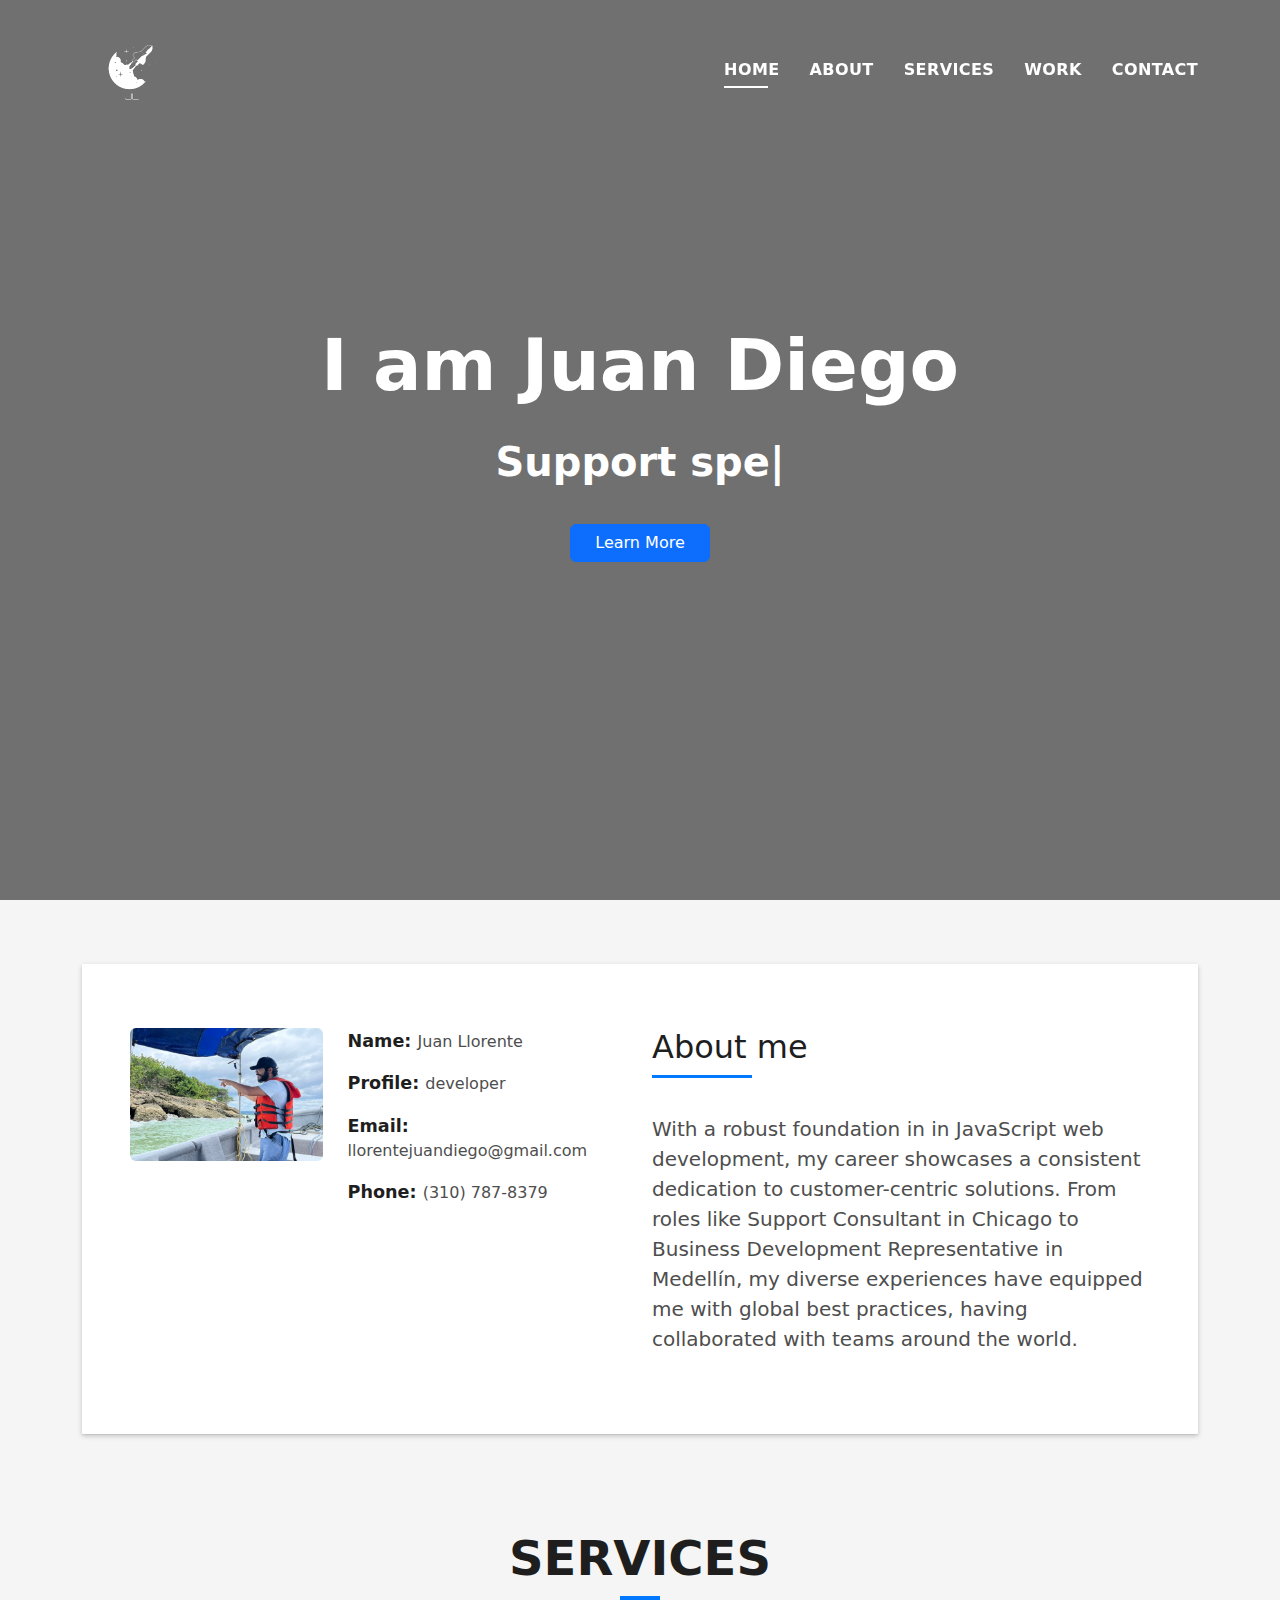
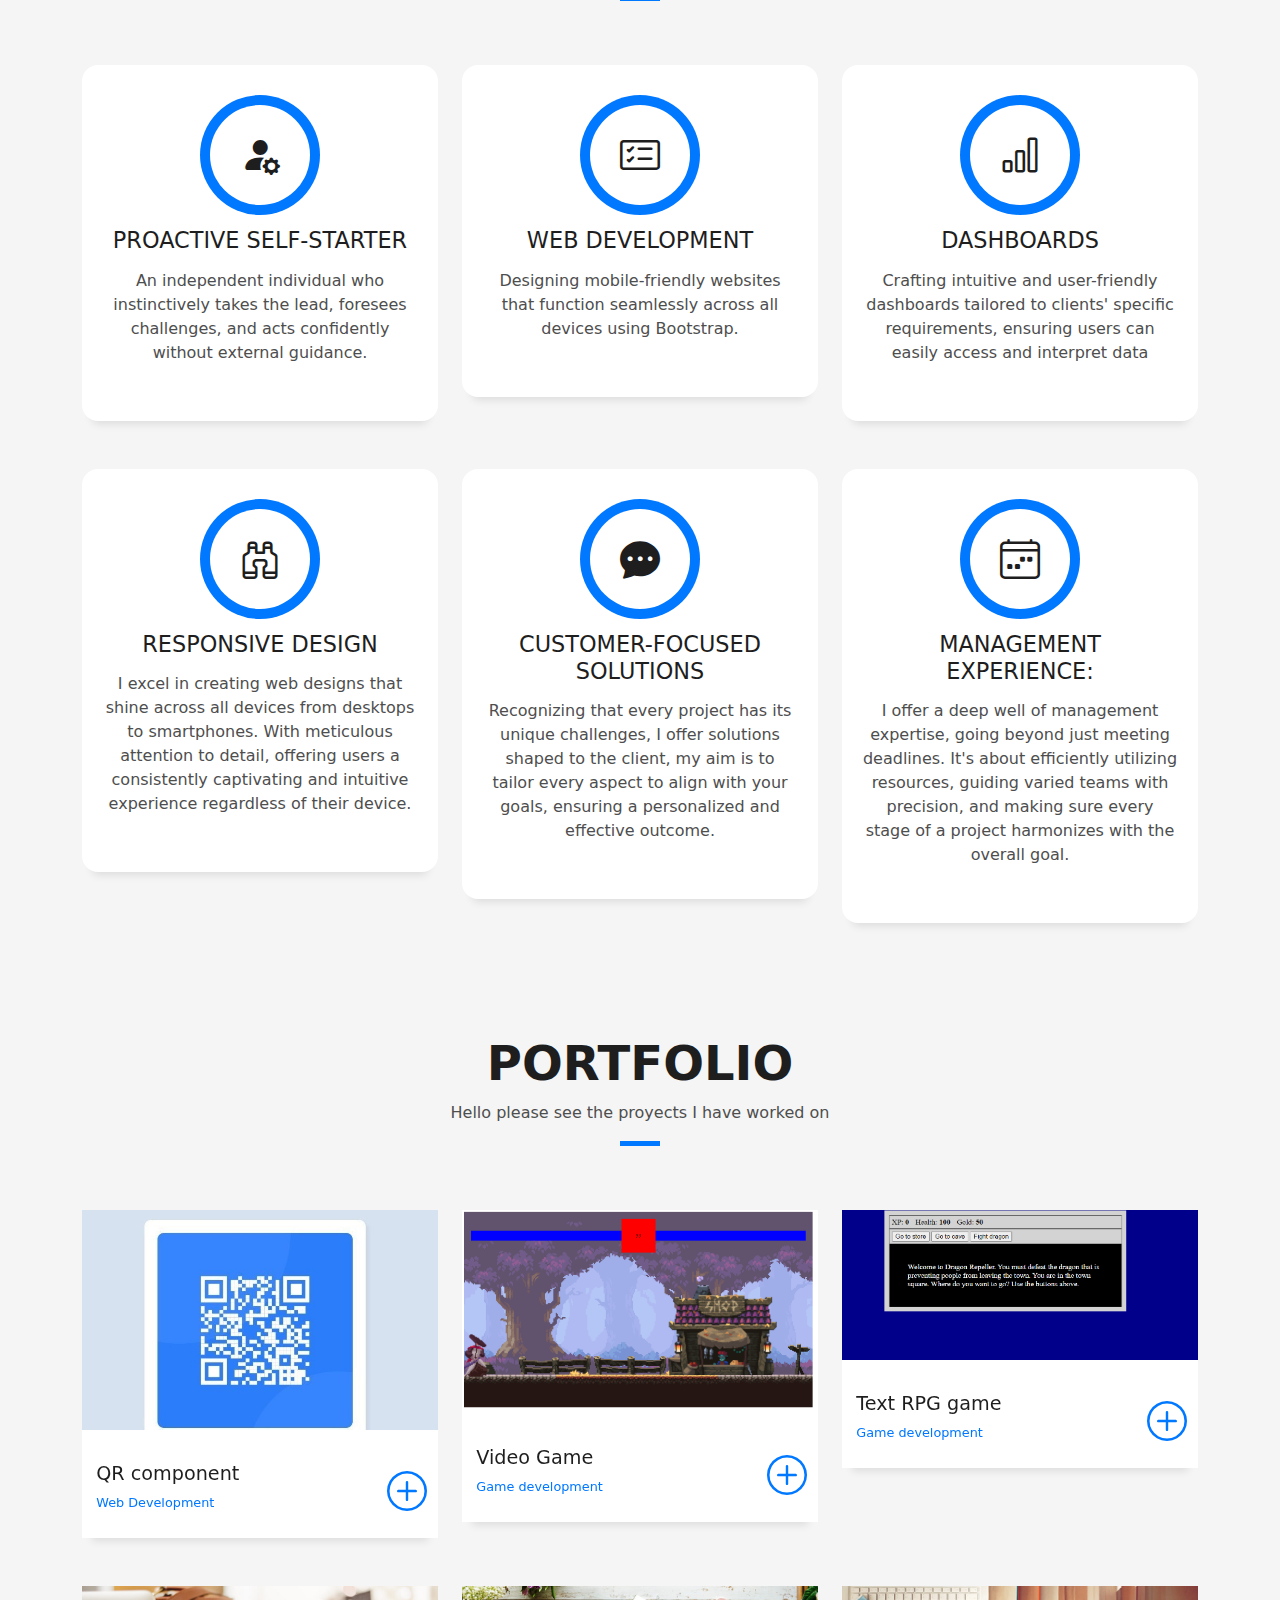
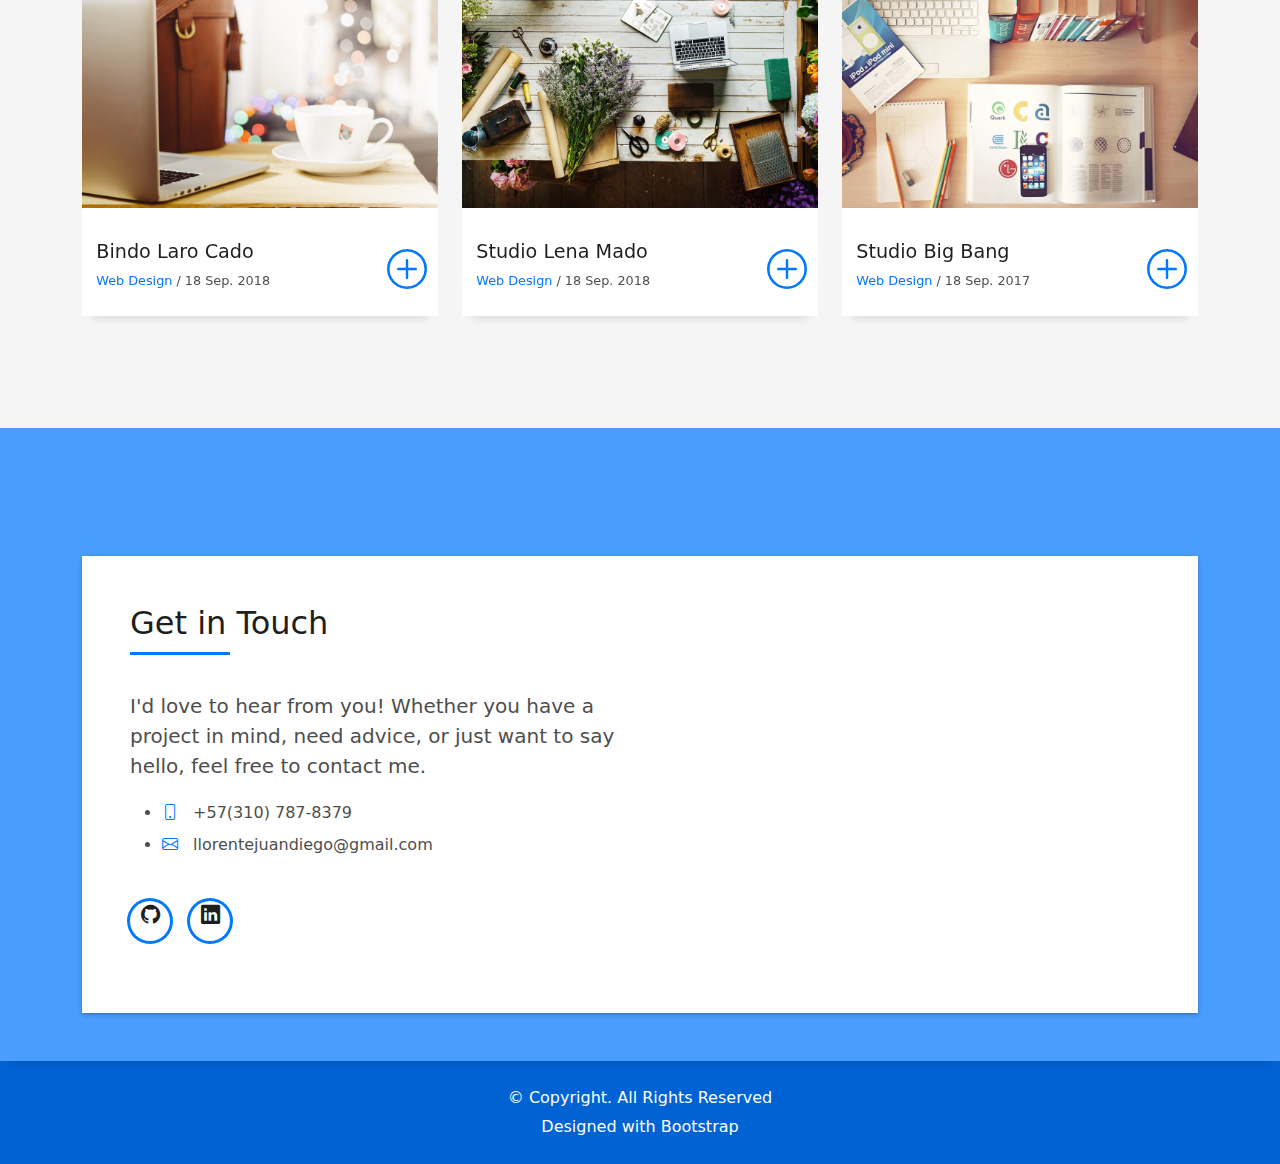
==== index.html @ 0f66ee6f "Initial commit with corrected issues" ====
<!DOCTYPE html>
<html lang="en">

<head>
  <meta charset="utf-8">
  <meta content="width=device-width, initial-scale=1.0" name="viewport">

  <title>Juan Develops</title>
  <meta content="" name="description">
  <meta content="" name="keywords">

  <!-- Favicons -->
  <link href="assets/img/LOGO2.1.png" rel="icon">
  <link href="assets/img/apple-touch-icon.png" rel="apple-touch-icon">

  <!-- Vendor CSS Files -->
  <link href="assets/vendor/bootstrap/css/bootstrap.min.css" rel="stylesheet">
  <link href="assets/vendor/bootstrap-icons/bootstrap-icons.css" rel="stylesheet">
  <link href="assets/vendor/glightbox/css/glightbox.min.css" rel="stylesheet">
  <link href="assets/vendor/swiper/swiper-bundle.min.css" rel="stylesheet">

  <!-- Template Main CSS File -->
  <link href="assets/css/style.css" rel="stylesheet">
</head>

<body>

  <!-- ======= Header ======= -->
  <header id="header" class="fixed-top">
    <div class="container d-flex align-items-center justify-content-between">

      <!-- <h1 class="logo"><a href="index.html">DevFolio</a></h1> -->
      <!-- Uncomment below if you prefer to use an image logo -->
       <a href="index.html" class="logo">
        <img src="assets/img/LOGO2.1.png" alt="" class="img-fluid"></a>

      <nav id="navbar" class="navbar">
        <ul>
          <li><a class="nav-link scrollto active" href="#hero">Home</a></li>
          <li><a class="nav-link scrollto" href="#about">About</a></li>
          <li><a class="nav-link scrollto" href="#services">Services</a></li>
          <li><a class="nav-link scrollto " href="#work">Work</a></li>
          
          <li><a class="nav-link scrollto" href="#contact">Contact</a></li>
        </ul>
        <i class="bi bi-list mobile-nav-toggle"></i>
      </nav><!-- .navbar -->

    </div>
  </header><!-- End Header -->

  <!-- ======= Hero Section ======= -->
  <div id="hero" class="hero route bg-image" style="background-image: url(assets/img/hero-bg.jpg)">
    <div class="overlay-itro"></div>
    <div class="hero-content display-table">
      <div class="table-cell">
        <div class="container">
          <!--<p class="display-6 color-d">Hello, world!</p>-->
          <h1 class="hero-title mb-4">I am Juan Diego</h1>
          <p class="hero-subtitle"><span class="typed" data-typed-items="Support specialist, Developer, Freelancer"></span></p>
          <p class="pt-3"><a class="btn btn-primary btn js-scroll px-4" href="#about" role="button">Learn More</a></p>
        </div>
      </div>
    </div>
  </div>
  <!-- End Hero Section -->

  <main id="main">

    <!-- ======= About Section ======= -->
    <section id="about" class="about-mf sect-pt4 route">
      <div class="container">
        <div class="row">
          <div class="col-sm-12">
            <div class="box-shadow-full">
              <div class="row">
                <div class="col-md-6">
                  <div class="row">
                    <div class="col-sm-6 col-md-5">
                      <div class="about-img">
                        <img src="assets/img/profile3.jpeg" class="img-fluid rounded b-shadow-a" alt="">
                      </div>
                    </div>
                    <div class="col-sm-6 col-md-7">
                      <div class="about-info">
                        <p><span class="title-s">Name: </span> <span>Juan Llorente</span></p>
                        <p><span class="title-s">Profile: </span> <span>developer</span></p>
                        <p><span class="title-s">Email: </span> <span>llorentejuandiego@gmail.com</span></p>
                        <p><span class="title-s">Phone: </span> <span>(310) 787-8379</span></p>
                      </div>
                    </div>
                  </div>
                  
                </div>
                <div class="col-md-6">
                  <div class="about-me pt-4 pt-md-0">
                    <div class="title-box-2">
                      <h5 class="title-left">
                        About me
                      </h5>
                    </div>
                    <p class="lead">
                      With a robust foundation in in JavaScript web development, my career showcases a consistent dedication to customer-centric solutions. From roles like Support Consultant in Chicago to Business Development Representative in Medellín, my diverse experiences have equipped me with global best practices, having collaborated with teams around the world.
                    </p>
                    
                    
                    </p>
                  </div>
                </div>
              </div>
            </div>
          </div>
        </div>
      </div>
    </section><!-- End About Section -->

    <!-- ======= Services Section ======= -->
    <section id="services" class="services-mf pt-5 route">
      <div class="container">
        <div class="row">
          <div class="col-sm-12">
            <div class="title-box text-center">
              <h3 class="title-a">
                Services
              </h3>
              <div class="line-mf"></div>
            </div>
          </div>
        </div>
        <div class="row">
          <div class="col-md-4">
            <div class="service-box">
              <div class="service-ico">
                <span class="ico-circle"><i class="bi bi-person-fill-gear"></i></i></span>
              </div>
              <div class="service-content">
                <h2 class="s-title">Proactive Self-Starter</h2>
                <p class="s-description text-center">
                  An independent individual who instinctively takes the lead, foresees challenges, and acts confidently without external guidance.
                </p>
              </div>
            </div>
          </div>
          <div class="col-md-4">
            <div class="service-box">
              <div class="service-ico">
                <span class="ico-circle"><i class="bi bi-card-checklist"></i></span>
              </div>
              <div class="service-content">
                <h2 class="s-title">Web Development</h2>
                <p class="s-description text-center">
                  Designing mobile-friendly websites that function seamlessly across all devices using Bootstrap.
                </p>
              </div>
            </div>
          </div>
          <div class="col-md-4">
            <div class="service-box">
              <div class="service-ico">
                <span class="ico-circle"><i class="bi bi-bar-chart"></i></span>
              </div>
              <div class="service-content">
                <h2 class="s-title">Dashboards</h2>
                <p class="s-description text-center">
                  Crafting intuitive and user-friendly dashboards tailored to clients' specific requirements, ensuring users can easily access and interpret data
                </p>
              </div>
            </div>
          </div>
          <div class="col-md-4">
            <div class="service-box">
              <div class="service-ico">
                <span class="ico-circle"><i class="bi bi-binoculars"></i></span>
              </div>
              <div class="service-content">
                <h2 class="s-title">Responsive Design</h2>
                <p class="s-description text-center">
                  I excel in creating web designs that shine across all devices from desktops to smartphones. With meticulous attention to detail, offering users a consistently captivating and intuitive experience regardless of their device.
                </p>
              </div>
            </div>
          </div>
          <div class="col-md-4">
            <div class="service-box">
              <div class="service-ico">
                <span class="ico-circle"><i class="bi bi-chat-dots-fill"></i></span>
              </div>
              <div class="service-content">
                <h2 class="s-title">Customer-Focused Solutions</h2>
                <p class="s-description text-center">
                  Recognizing that every project has its unique challenges, I offer solutions shaped to the client, my aim is to tailor every aspect to align with your goals, ensuring a personalized and effective outcome. 
                </p>
              </div>
            </div>
          </div>
          <div class="col-md-4">
            <div class="service-box">
              <div class="service-ico">
                <span class="ico-circle"><i class="bi bi-calendar4-week"></i></span>
              </div>
              <div class="service-content">
                <h2 class="s-title">Management Experience:</h2>
                <p class="s-description text-center">
                  I offer a deep well of management expertise, going beyond just meeting deadlines. It's about efficiently utilizing resources, guiding varied teams with precision, and making sure every stage of a project harmonizes with the overall goal.
                </p>
              </div>
            </div>
          </div>
        </div>
      </div>
    </section><!-- End Services Section -->

   

    <!-- ======= Portfolio Section ======= -->
    <section id="work" class="portfolio-mf sect-pt4 route">
      <div class="container">
        <div class="row">
          <div class="col-sm-12">
            <div class="title-box text-center">
              <h3 class="title-a">
                Portfolio
              </h3>
              <p class="subtitle-a">
                Hello please see the proyects I have worked on
              </p>
              <div class="line-mf"></div>
            </div>
          </div>
        </div>
        <div class="row">
          <div class="col-md-4">
            <div class="work-box">
              <a href="assets/img/QRcomponentwebsite.jpeg" data-gallery="portfolioGallery" class="portfolio-lightbox">
                <div class="work-img">
                  <img src="assets/img/QRcomponentwebsite.jpeg" alt="" class="img-fluid">
                </div>
              </a>
              <div class="work-content">
                <div class="row">
                  <div class="col-sm-8">
                    <h2 class="w-title">QR component</h2>
                    <div class="w-more">
                      <span class="w-ctegory">Web Development</span> 
                    </div>
                  </div>
                  <div class="col-sm-4">
                    <div class="w-like">
                      <a href="portfolio-details.html"> <span class="bi bi-plus-circle"></span></a>
                    </div>
                  </div>
                </div>
              </div>
            </div>
          </div>
          <div class="col-md-4">
            <div class="work-box">
              <a href="assets/img/Fgame.PNG" data-gallery="portfolioGallery" class="portfolio-lightbox">
                <div class="work-img">
                  <img src="assets/img/Fgame.PNG" alt="" class="img-fluid">
                </div>
              </a>
              <div class="work-content">
                <div class="row">
                  <div class="col-sm-8">
                    <h2 class="w-title">Video Game</h2>
                    <div class="w-more">
                      <span class="w-ctegory">Game development</span> 
                    </div>
                  </div>
                  <div class="col-sm-4">
                    <div class="w-like">
                      <a href="portfolio-details.html"> <span class="bi bi-plus-circle"></span></a>
                    </div>
                  </div>
                </div>
              </div>
            </div>
          </div>
          <div class="col-md-4">
            <div class="work-box">
              <a href="assets/img/RPGgametext.png" data-gallery="portfolioGallery" class="portfolio-lightbox">
                <div class="work-img">
                  <img src="assets/img/RPGgametext.png" alt="" class="img-fluid">
                </div>
              </a>
              <div class="work-content">
                <div class="row">
                  <div class="col-sm-8">
                    <h2 class="w-title">Text RPG game</h2>
                    <div class="w-more">
                      <span class="w-ctegory">Game development</span>
                    </div>
                  </div>
                  <div class="col-sm-4">
                    <div class="w-like">
                      <a href="portfolio-details.html"> <span class="bi bi-plus-circle"></span></a>
                    </div>
                  </div>
                </div>
              </div>
            </div>
          </div>
          <div class="col-md-4">
            <div class="work-box">
              <a href="assets/img/work-4.jpg" data-gallery="portfolioGallery" class="portfolio-lightbox">
                <div class="work-img">
                  <img src="assets/img/work-4.jpg" alt="" class="img-fluid">
                </div>
              </a>
              <div class="work-content">
                <div class="row">
                  <div class="col-sm-8">
                    <h2 class="w-title">Bindo Laro Cado</h2>
                    <div class="w-more">
                      <span class="w-ctegory">Web Design</span> / <span class="w-date">18 Sep. 2018</span>
                    </div>
                  </div>
                  <div class="col-sm-4">
                    <div class="w-like">
                      <a href="portfolio-details.html"> <span class="bi bi-plus-circle"></span></a>
                    </div>
                  </div>
                </div>
              </div>
            </div>
          </div>
          <div class="col-md-4">
            <div class="work-box">
              <a href="assets/img/work-5.jpg" data-gallery="portfolioGallery" class="portfolio-lightbox">
                <div class="work-img">
                  <img src="assets/img/work-5.jpg" alt="" class="img-fluid">
                </div>
              </a>
              <div class="work-content">
                <div class="row">
                  <div class="col-sm-8">
                    <h2 class="w-title">Studio Lena Mado</h2>
                    <div class="w-more">
                      <span class="w-ctegory">Web Design</span> / <span class="w-date">18 Sep. 2018</span>
                    </div>
                  </div>
                  <div class="col-sm-4">
                    <div class="w-like">
                      <a href="portfolio-details.html"> <span class="bi bi-plus-circle"></span></a>
                    </div>
                  </div>
                </div>
              </div>
            </div>
          </div>
          <div class="col-md-4">
            <div class="work-box">
              <a href="assets/img/work-6.jpg" data-gallery="portfolioGallery" class="portfolio-lightbox">
                <div class="work-img">
                  <img src="assets/img/work-6.jpg" alt="" class="img-fluid">
                </div>
              </a>
              <div class="work-content">
                <div class="row">
                  <div class="col-sm-8">
                    <h2 class="w-title">Studio Big Bang</h2>
                    <div class="w-more">
                      <span class="w-ctegory">Web Design</span> / <span class="w-date">18 Sep. 2017</span>
                    </div>
                  </div>
                  <div class="col-sm-4">
                    <div class="w-like">
                      <a href="portfolio-details.html"> <span class="bi bi-plus-circle"></span></a>
                    </div>
                  </div>
                </div>
              </div>
            </div>
          </div>

        </div>
      </div>
    </section><!-- End Portfolio Section -->

    


    <!-- ======= Contact Section ======= -->
    <section id="contact" class="paralax-mf footer-paralax bg-image sect-mt4 route" style="background-image: url(assets/img/overlay-bg.jpg)">
      <div class="overlay-mf"></div>
      <div class="container">
        <div class="row">
          <div class="col-sm-12">
            <div class="contact-mf">
              <div id="contact" class="box-shadow-full">
                <div class="row">
                  
                  <div class="col-md-6">
                    <div class="title-box-2 pt-4 pt-md-0">
                      <h5 class="title-left">
                        Get in Touch
                      </h5>
                    </div>
                    <div class="more-info">
                      <p class="lead">
                        I'd love to hear from you! Whether you have a project in mind, need advice, or just want to say hello, feel free to contact me.
                      </p>
                      <ul class="list-ico">
                       
                        <li><span class="bi bi-phone"></span> +57(310) 787-8379</li>
                        <li><span class="bi bi-envelope"></span> llorentejuandiego@gmail.com</li>
                      </ul>
                    </div>
                    <div class="socials">
                      <ul>
                        
                        
                        <li><a href="https://github.com/Borisresonance"><span class="ico-circle"><i class="bi bi-github"></i></span></a></li>
                        <li><a href="https://www.linkedin.com/in/juan-orozco1999/"><span class="ico-circle"><i class="bi bi-linkedin"></i></span></a></li>
                      </ul>
                    </div>
                  </div>
                </div>
              </div>
            </div>
          </div>
        </div>
      </div>
    </section><!-- End Contact Section -->

  </main><!-- End #main -->

  <!-- ======= Footer ======= -->
  <footer>
    <div class="container">
      <div class="row">
        <div class="col-sm-12">
          <div class="copyright-box">
            <p class="copyright">&copy; Copyright. All Rights Reserved</p>
            <div class="credits">
              
              Designed with <a href="https://bootstrap.com/">Bootstrap</a>
            </div>
          </div>
        </div>
      </div>
    </div>
  </footer><!-- End  Footer -->

  <div id="preloader"></div>
  <a href="#" class="back-to-top d-flex align-items-center justify-content-center"><i class="bi bi-arrow-up-short"></i></a>

  <!-- JS Files -->
  
  <script src="assets/vendor/bootstrap/js/bootstrap.bundle.min.js"></script>
  <script src="assets/vendor/glightbox/js/glightbox.min.js"></script>
  <script src="assets/vendor/swiper/swiper-bundle.min.js"></script>
  <script src="assets/vendor/typed.js/typed.umd.js"></script>
  

  <!-- Main JS File -->
  <script src="assets/js/main.js"></script>

</body>

</html>
---- assets/css/style.css ----
body {
  background-color: #f5f5f5;
  color: #4e4e4e;
}

h1,
h2,
h3,
h4,
h5,
h6 {
  color: #1e1e1e;
}

a {
  color: #1e1e1e;
  text-decoration: none;
  transition: all 0.5s ease-in-out;
}

a:hover {
  color: #0078ff;
  text-decoration: none;
  transition: all 0.5s ease-in-out;
}

.p-r {
  position: relative;
}

.color-a {
  text-decoration: none;
  color: #0078ff;
}

.color-d {
  color: #f5f5f5;
}

.color-text-a {
  text-decoration: none;
  color: #4e4e4e;
}

.box-shadow,
.card-blog,
.work-box,
.service-box,
.paralax-mf {
  box-shadow: 0 13px 8px -10px rgba(0, 0, 0, 0.1);
}

.box-shadow-a,
.button:hover {
  text-decoration: none;
  box-shadow: 0 0 0 4px #cde1f8;
}

.display-5 {
  font-size: 2.5rem;
  font-weight: 300;
  line-height: 1.1;
}

.display-6 {
  font-size: 2rem;
  font-weight: 300;
  line-height: 1.1;
}

.avatar {
  width: 32px;
  height: 32px;
  margin-right: 4px;
  overflow: hidden;
}

.bg-image {
  background-repeat: no-repeat;
  background-attachment: fixed;
  background-size: cover;
  background-position: center center;
}

@media (max-width: 1024px) {
  .bg-image {
    background-attachment: scroll;
  }
}

.overlay-mf {
  background-color: #0078ff;
}

.overlay-mf {
  position: absolute;
  top: 0;
  left: 0px;
  padding: 0;
  height: 100%;
  width: 100%;
  opacity: 0.7;
}

.paralax-mf {
  position: relative;
  padding: 8rem 0;
}

.display-table {
  width: 100%;
  height: 100%;
  display: table;
}

.table-cell {
  display: table-cell;
  vertical-align: middle;
}


.sect-4 {
  padding: 4rem 0;
}

.sect-pt4 {
  padding-top: 4rem;
}

.sect-mt4 {
  margin-top: 4rem;
}

/*--/ Title s /--*/
.title-s {
  font-weight: 600;
  color: #1e1e1e;
  font-size: 1.1rem;
}

/*--/ Title A /--*/
.title-box {
  margin-bottom: 4rem;
}

.title-a {
  text-decoration: none;
  font-size: 3rem;
  font-weight: bold;
  text-transform: uppercase;
}

.subtitle-a {
  text-decoration: none;
  color: #4e4e4e;
}

.line-mf {
  width: 40px;
  height: 5px;
  background-color: #0078ff;
  margin: 0 auto;
}

/*--/ Title Left /--*/
.title-box-2 {
  margin-bottom: 3rem;
}

.title-left {
  font-size: 2rem;
  position: relative;
}

.title-left:before {
  content: "";
  position: absolute;
  height: 3px;
  background-color: #0078ff;
  width: 100px;
  bottom: -12px;
}

/*------/ Box /------*/
.box-pl2 {
  padding-left: 2rem;
}

.box-shadow-full {
  padding: 3rem 1.25rem;
  position: relative;
  background-color: #fff;
  margin-bottom: 3rem;
  z-index: 2;
  box-shadow: 0 1px 1px 0 rgba(0, 0, 0, 0.06), 0 2px 5px 0 rgba(0, 0, 0, 0.2);
}

@media (min-width: 768px) {
  .box-shadow-full {
    padding: 3rem;
  }
}

/*------/ Socials /------*/
.socials {
  padding: 1.5rem 0;
}

.socials ul li {
  display: inline-block;
}

.socials .ico-circle {
  height: 40px;
  width: 40px;
  font-size: 1.2rem;
  border-radius: 50%;
  line-height: 1.6;
  margin: 0 15px 0 0;
  box-shadow: 0 0 0 3px #0078ff;
  transition: all 500ms ease;
}

.socials .ico-circle:hover {
  background-color: #0078ff;
  color: #fff;
  box-shadow: 0 0 0 3px #cde1f8;
  transition: all 500ms ease;
}

/*------/ Ul resect /------*/

.socials ul {
  list-style: none;
  padding-left: 0;
  margin-bottom: 0;
}

.list-ico {
  line-height: 2;
}

.list-ico span {
  color: #0078ff;
  margin-right: 10px;
}

/*------/ Ico Circle /------*/
.ico-circle {
  height: 100px;
  width: 100px;
  font-size: 2rem;
  border-radius: 50%;
  line-height: 1.55;
  margin: 0 auto;
  text-align: center;
  box-shadow: 0 0 0 10px #0078ff;
  display: block;
}



/*--/ Scrolltop s /--*/


/*--------------------------------------------------------------
# Back to top button
--------------------------------------------------------------*/
.back-to-top {
  position: fixed;
  visibility: hidden;
  opacity: 0;
  right: 15px;
  bottom: 15px;
  z-index: 996;
  background: #0078ff;
  width: 40px;
  height: 40px;
  border-radius: 50px;
  transition: all 0.4s;
}

.back-to-top i {
  font-size: 28px;
  color: #fff;
  line-height: 0;
}

.back-to-top:hover {
  background: #298eff;
  color: #fff;
}

.back-to-top.active {
  visibility: visible;
  opacity: 1;
}

/*------/ Prelaoder /------*/
#preloader {
  position: fixed;
  top: 0;
  left: 0;
  right: 0;
  bottom: 0;
  z-index: 9999;
  overflow: hidden;
  background: #fff;
}

#preloader:before {
  content: "";
  position: fixed;
  top: calc(50% - 30px);
  left: calc(50% - 30px);
  border: 6px solid #f2f2f2;
  border-top: 6px solid #0078ff;
  border-radius: 50%;
  width: 60px;
  height: 60px;
  animation: animate-preloader 1s linear infinite;
}

@keyframes animate-preloader {
  0% {
    transform: rotate(0deg);
  }

  100% {
    transform: rotate(360deg);
  }
}

/*------/ Button /------*/
.button {
  display: inline-block;
  padding: 0.3rem 0.6rem;
  text-align: center;
  vertical-align: middle;
  -webkit-user-select: none;
  -moz-user-select: none;
  user-select: none;
  font-size: 1rem;
  border-radius: 0.3rem;
  border: 1px solid transparent;
  transition: all 500ms ease;
  cursor: pointer;
}

.button:focus {
  outline: 0;
}

.button:hover {
  background-color: #0062d3;
  color: #fff;
  transition: all 500ms ease;
}

.button-a {
  text-decoration: none;
  background-color: #0078ff;
  color: #fff;
  border-color: #cde1f8;
}

.button-big {
  padding: 0.9rem 2.3rem;
  font-size: 1.2rem;
}

.button-rouded {
  border-radius: 5rem;
}

.btn-lg {
  padding: 0.5rem 1rem;
  font-size: 1.25rem;
  line-height: 1.5;
  border-radius: 0.3rem;
}

/*--------------------------------------------------------------
# Header
--------------------------------------------------------------*/
#header {
  transition: all 0.5s;
  z-index: 997;
  padding: 20px 0;
}

#header .logo {
  font-size: 28px;
  margin: 0;
  padding: 0;
  font-weight: 600;
  letter-spacing: 1px;
}



#header .logo img {
  max-height: 100px;
}

#header.header-scrolled {
  background: rgba(0, 0, 0, 0.9);
  padding: 12px 0;
}

/*--------------------------------------------------------------
# Navigation Menu
--------------------------------------------------------------*/
/**
* Desktop Navigation 
*/
.navbar {
  padding: 0;
}

.navbar ul {
  margin: 0;
  padding: 0;
  display: flex;
  list-style: none;
  align-items: center;
}

.navbar li {
  position: relative;
}

.navbar>ul>li {
  white-space: nowrap;
  padding: 10px 0 10px 30px;
}

.navbar a,
.navbar a:focus {
  display: flex;
  align-items: center;
  justify-content: space-between;
  color: #fff;
  font-size: 16px;
  font-weight: 600;
  padding: 0;
  white-space: nowrap;
  transition: 0.3s;
  letter-spacing: 0.4px;
  position: relative;
  text-transform: uppercase;
}

.navbar a i,
.navbar a:focus i {
  font-size: 12px;
  line-height: 0;
  margin-left: 5px;
}

.navbar>ul>li>a:before {
  content: "";
  position: absolute;
  width: 100%;
  height: 2px;
  bottom: -6px;
  left: 0;
  width: 0;
  background-color: #fff;
  visibility: hidden;
  transition: all 0.3s ease-in-out 0s;
}

.navbar a:hover:before,
.navbar li:hover>a:before,
.navbar .active:before {
  visibility: visible;
  width: 80%;
}

.navbar a:hover,
.navbar .active,
.navbar .active:focus,
.navbar li:hover>a {
  color: #fff;
}



/**
* Mobile Navigation 
*/
.mobile-nav-toggle {
  color: #fff;
  font-size: 28px;
  cursor: pointer;
  display: none;
  line-height: 0;
  transition: 0.5s;
}

@media (max-width: 991px) {
  .mobile-nav-toggle {
    display: block;
  }

  .navbar ul {
    display: none;
  }
}

.navbar-mobile {
  position: fixed;
  overflow: hidden;
  top: 0;
  right: 0;
  left: 0;
  bottom: 0;
  background: rgba(78, 78, 78, 0.9);
  transition: 0.3s;
  z-index: 999;
}

.navbar-mobile .mobile-nav-toggle {
  position: absolute;
  top: 15px;
  right: 15px;
}

.navbar-mobile ul {
  display: block;
  position: absolute;
  top: 55px;
  right: 15px;
  bottom: 15px;
  left: 15px;
  padding: 10px 0;
  background-color: #fff;
  overflow-y: auto;
  transition: 0.3s;
}

.navbar-mobile>ul>li {
  padding: 0;
}

.navbar-mobile a:hover:before,
.navbar-mobile li:hover>a:before,
.navbar-mobile .active:before {
  visibility: hidden;
}

.navbar-mobile a,
.navbar-mobile a:focus {
  padding: 10px 20px;
  font-size: 15px;
  color: #4e4e4e;
}

.navbar-mobile a:hover,
.navbar-mobile .active,
.navbar-mobile li:hover>a {
  color: #0078ff;
}

.navbar-mobile .getstarted,
.navbar-mobile .getstarted:focus {
  margin: 15px;
}



/*--------------------------------------------------------------
# Hero Section
--------------------------------------------------------------*/
.hero {
  height: 100vh;
  position: relative;
  color: #fff;
}

.hero .hero-content {
  text-align: center;
  position: absolute;
}

.hero .overlay-itro {
  background-color: rgba(0, 0, 0, 0.6);
  position: absolute;
  top: 0;
  left: 0px;
  padding: 0;
  height: 100%;
  width: 100%;
  opacity: 0.9;
}

.hero .hero-title {
  color: #fff;
  font-weight: 600;
  font-size: 3rem;
}

@media (min-width: 768px) {
  .hero .hero-title {
    font-size: 4.5rem;
  }
}

.hero .hero-subtitle {
  font-size: 1.5rem;
  font-weight: 600;
}

@media (min-width: 768px) {
  .hero .hero-subtitle {
    font-size: 2.5rem;
  }
}

.hero .text-slider-items {
  display: none;
}

.hero-single {
  height: 350px;
}

.hero-single .hero-content {
  margin-top: 30px;
}

.hero-single .hero-title {
  text-transform: uppercase;
  font-size: 3rem;
}

@media (min-width: 768px) {
  .hero-single .hero-title {
    font-size: 3.5rem;
  }
}


/*--------------------------------------------------------------
# About
--------------------------------------------------------------*/
.about-mf .box-shadow-full {
  padding-top: 4rem;
  padding-bottom: 4rem;
}

.about-mf .about-img {
  margin-bottom: 2rem;
}



@media (min-width: 767px) {
  .about-mf .box-pl2 {
    margin-top: 3rem;
    padding-left: 0rem;
  }
}


/*--------------------------------------------------------------
# Services
--------------------------------------------------------------*/
.service-box {
  background-color: #fff;
  padding: 2.5rem 1.3rem;
  border-radius: 1rem;
  margin-bottom: 3rem;
  text-align: center;
}

.service-box:hover .ico-circle {
  transition: all 500ms ease;
  color: #fff;
  background-color: #0078ff;
  box-shadow: 0 0 0 10px #cde1f8;
}

.service-box .service-ico {
  margin-bottom: 1rem;
  color: #1e1e1e;
}

.service-box .ico-circle {
  transition: all 500ms ease;
  display: inline-flex;
  align-items: center;
  justify-content: center;
}

.service-box .ico-circle i {
  line-height: 0;
  font-size: 40px;
}

.service-box .s-title {
  font-size: 1.4rem;
  text-transform: uppercase;
  text-align: center;
  padding: 0.4rem 0;
}

.service-box .s-description {
  color: #4e4e4e;
}

/*--------------------------------------------------------------
# Counter
--------------------------------------------------------------*/
.counter-box {
  color: #fff;
  text-align: center;
}

@media (min-width: 577px) {
  .counter-box {
    margin-bottom: 1.8rem;
  }
}

.counter-ico {
  margin-bottom: 1rem;
}

.counter-ico .ico-circle {
  height: 60px;
  width: 60px;
  line-height: 1.5;
  box-shadow: 0 0 0 10px #cde1f8;
}

.counter-num .counter {
  font-size: 2rem;
  margin-bottom: 0;
}

/*--------------------------------------------------------------
# Portfolio
--------------------------------------------------------------*/
.work-box {
  margin-bottom: 3rem;
  -webkit-backface-visibility: hidden;
  backface-visibility: hidden;
  background-color: #fff;
}

.work-box:hover img {
  transform: scale(1.3);
}

.work-img {
  display: block;
  overflow: hidden;
}

.work-img img {
  transition: all 1s;
}

.work-content {
  padding: 2rem 3% 1rem 4%;
}

.work-content .w-more {
  color: #4e4e4e;
  font-size: 0.8rem;
}

.work-content .w-more .w-ctegory {
  color: #0078ff;
}

.work-content .w-like {
  font-size: 2.5rem;
  color: #0078ff;
  float: right;
}

.work-content .w-like a {
  color: #0078ff;
}

.work-content .w-like .num-like {
  font-size: 0.7rem;
}

.w-title {
  font-size: 1.2rem;
}

/*--------------------------------------------------------------
# Portfolio Details
--------------------------------------------------------------*/
.portfolio-details {
  padding-top: 40px;
}

.portfolio-details .portfolio-details-slider img {
  width: 100%;
}

.portfolio-details .portfolio-details-slider .swiper-pagination {
  margin-top: 20px;
  position: relative;
}

.portfolio-details .portfolio-details-slider .swiper-pagination .swiper-pagination-bullet {
  width: 12px;
  height: 12px;
  background-color: #fff;
  opacity: 1;
  border: 1px solid #0078ff;
}

.portfolio-details .portfolio-details-slider .swiper-pagination .swiper-pagination-bullet-active {
  background-color: #0078ff;
}

.portfolio-details .portfolio-info {
  padding: 30px;
  box-shadow: 0px 0 30px rgba(78, 78, 78, 0.08);
}

.portfolio-details .portfolio-info h3 {
  font-size: 22px;
  font-weight: 700;
  margin-bottom: 20px;
  padding-bottom: 20px;
  border-bottom: 1px solid #eee;
}

.portfolio-details .portfolio-info ul {
  list-style: none;
  padding: 0;
  font-size: 15px;
}

.portfolio-details .portfolio-info ul li+li {
  margin-top: 10px;
}

.portfolio-details .portfolio-description {
  padding-top: 30px;
}

.portfolio-details .portfolio-description h2 {
  font-size: 26px;
  font-weight: 700;
  margin-bottom: 20px;
}

.portfolio-details .portfolio-description p {
  padding: 0;
}

/*--------------------------------------------------------------
# Testimonials
--------------------------------------------------------------*/
.testimonial-box {
  color: #fff;
  text-align: center;
}

.testimonial-box .author-test {
  margin-top: 1rem;
}

.testimonial-box .author-test img {
  margin: 0 auto;
}

.testimonial-box .author {
  color: #fff;
  text-transform: uppercase;
  font-weight: 600;
  margin: 1rem 0;
  display: block;
  font-size: 1.4rem;
}

.testimonial-box .comit {
  font-size: 2rem;
  color: #0078ff;
  background-color: #fff;
  width: 52px;
  height: 52px;
  display: block;
  margin: 0 auto;
  border-radius: 50%;
  line-height: 1.6;
}

@media (min-width: 768px) {
  .testimonial-box .description {
    padding: 0 5rem;
  }
}

@media (min-width: 992px) {
  .testimonial-box .description {
    padding: 0 8rem;
  }
}

@media (min-width: 1200px) {
  .testimonial-box .description {
    padding: 0 13rem;
  }
}

.swiper-pagination {
  margin-top: 20px;
  position: relative;
}

.swiper-pagination .swiper-pagination-bullet {
  width: 12px;
  height: 12px;
  background-color: rgba(255, 255, 255, 0.4);
  opacity: 1;
}

.swiper-pagination .swiper-pagination-bullet-active {
  background-color: #fff;
}

/*--------------------------------------------------------------
# Contact
--------------------------------------------------------------*/
.footer-paralax {
  padding: 4rem 0 0 0;
}

.contact-mf {
  margin-top: 4rem;
}

@media (min-width: 767px) {
  .contact-mf .box-pl2 {
    margin-top: 3rem;
    padding-left: 0rem;
  }
}

.php-email-form .error-message {
  display: none;
  color: #fff;
  background: #ed3c0d;
  text-align: center;
  padding: 15px;
  font-weight: 600;
}

.php-email-form .sent-message {
  display: none;
  color: #fff;
  background: #18d26e;
  text-align: center;
  padding: 15px;
  font-weight: 600;
}

.php-email-form .loading {
  display: none;
  background: #fff;
  text-align: center;
  padding: 15px;
}

.php-email-form .loading:before {
  content: "";
  display: inline-block;
  border-radius: 50%;
  width: 24px;
  height: 24px;
  margin: 0 10px -6px 0;
  border: 3px solid #18d26e;
  border-top-color: #eee;
  animation: animate-loading 1s linear infinite;
}

.php-email-form input,
.php-email-form textarea {
  border-radius: 0;
  box-shadow: none;
  font-size: 14px;
}

.php-email-form input:focus,
.php-email-form textarea:focus {
  border-color: #0078ff;
}

.php-email-form input {
  padding: 10px 15px;
}

.php-email-form textarea {
  padding: 12px 15px;
  margin-bottom: 0;
}

.php-email-form button[type=submit] {
  background: #0078ff;
  border: 0;
  padding: 10px 24px;
  color: #fff;
  transition: 0.4s;
}

.php-email-form button[type=submit]:hover {
  background: #3393ff;
}

@keyframes animate-loading {
  0% {
    transform: rotate(0deg);
  }

  100% {
    transform: rotate(360deg);
  }
}

/*--------------------------------------------------------------
# Blog
--------------------------------------------------------------*/
@media (min-width: 767px) {
  .card-blog {
    margin-bottom: 3rem;
  }
}

.card-blog .card-body {
  position: relative;
}

.card-blog .card-category-box {
  position: absolute;
  text-align: center;
  top: -16px;
  left: 15px;
  right: 15px;
  line-height: 25px;
  overflow: hidden;
}

.card-blog .card-category {
  display: inline-block;
  color: #fff;
  padding: 0 15px 5px;
  overflow: hidden;
  background-color: #0078ff;
  border-radius: 4px;
}

.card-blog .card-category .category {
  color: #fff;
  display: inline-block;
  text-transform: uppercase;
  font-size: 0.7rem;
  letter-spacing: 0.1px;
  margin-bottom: 0;
}

.card-blog .card-title {
  font-size: 1.3rem;
  margin-top: 0.6rem;
}

.card-blog .card-description {
  color: #4e4e4e;
}

.card-blog .post-author {
  display: inline-block;
}

.card-blog .post-date {
  color: #4e4e4e;
  display: inline-block;
  float: right;
}

/*--------------------------------------------------------------
# Blog Single
--------------------------------------------------------------*/
.post-box,
.form-comments,
.box-comments,
.widget-sidebar {
  padding: 2rem;
  background-color: #fff;
  margin-bottom: 3rem;
}

@media (min-width: 768px) {

  .post-box,
  .form-comments,
  .box-comments,
  .widget-sidebar {
    padding: 3rem;
  }
}

.blog-wrapper .article-title {
  font-size: 1.5rem;
}

@media (min-width: 768px) {
  .blog-wrapper .article-title {
    font-size: 1.9rem;
  }
}

.blog-wrapper .post-meta {
  margin: 1rem 0;
}

.blog-wrapper .post-meta ul {
  border-left: 4px solid #0078ff;
  margin-top: 1rem;
}

.blog-wrapper .post-meta ul li {
  display: inline-block;
  margin-left: 15px;
}

.blog-wrapper .post-meta ul a {
  color: #0078ff;
}

.blog-wrapper .post-meta ul span {
  color: #1e1e1e;
}

.blog-wrapper .blockquote {
  border-left: 4px solid #0078ff;
  padding: 18px;
  font-style: italic;
}

/*------/ Comments /------*/
.box-comments .list-comments li {
  padding-bottom: 40px;
}

.box-comments .list-comments .comment-avatar {
  display: table-cell;
  vertical-align: top;
}

.box-comments .list-comments .comment-avatar img {
  width: 80px;
  height: 80px;
}

.box-comments .list-comments .comment-author {
  font-size: 1.3rem;
}

@media (min-width: 768px) {
  .box-comments .list-comments .comment-author {
    font-size: 1.5rem;
  }
}

.box-comments .list-comments .comment-details {
  display: table-cell;
  vertical-align: top;
  padding-left: 25px;
}

.box-comments .list-comments a {
  color: #0078ff;
}

.box-comments .list-comments span {
  color: #1e1e1e;
  font-style: italic;
}

.box-comments .comment-children {
  margin-left: 40px;
}

/*------/ Sidebar /------*/
.widget-sidebar .sidebar-title {
  font-size: 1.6rem;
  font-weight: 600;
  border-left: 5px solid #0078ff;
  padding-left: 15px;
  text-transform: uppercase;
  margin-bottom: 1.5rem;
}

.widget-sidebar .list-sidebar li {
  position: relative;
  padding: 6px 0 6px 24px;
}

.widget-sidebar .list-sidebar li:before {
  position: absolute;
  content: "";
  width: 10px;
  height: 1px;
  left: 0;
  background-color: #0078ff;
  top: 20px;
}

.sidebar-search input {
  background-color: #fff;
  border-radius: 0;
  transition: all 0.5s ease-in-out;
}

.sidebar-search .btn-search {
  background-color: #0078ff;
  border-color: #0078ff;
  border-radius: 0;
  padding-left: 20px;
  padding-right: 20px;
}

.widget-tags ul li {
  display: inline-block;
  background-color: #0078ff;
  padding: 0.2rem 0.6rem;
  margin-bottom: 0.5rem;
  border-radius: 15px;
}

.widget-tags ul li a {
  color: #fff;
}

/*--------------------------------------------------------------
# Footer
--------------------------------------------------------------*/
footer {
  text-align: center;
  color: #fff;
  padding: 25px 0;
  background: #0062d3;
}

footer .copyright {
  margin-bottom: 0.3rem;
}

footer .credits {
  margin-bottom: 0;
}

footer .credits a {
  color: #fff;
}
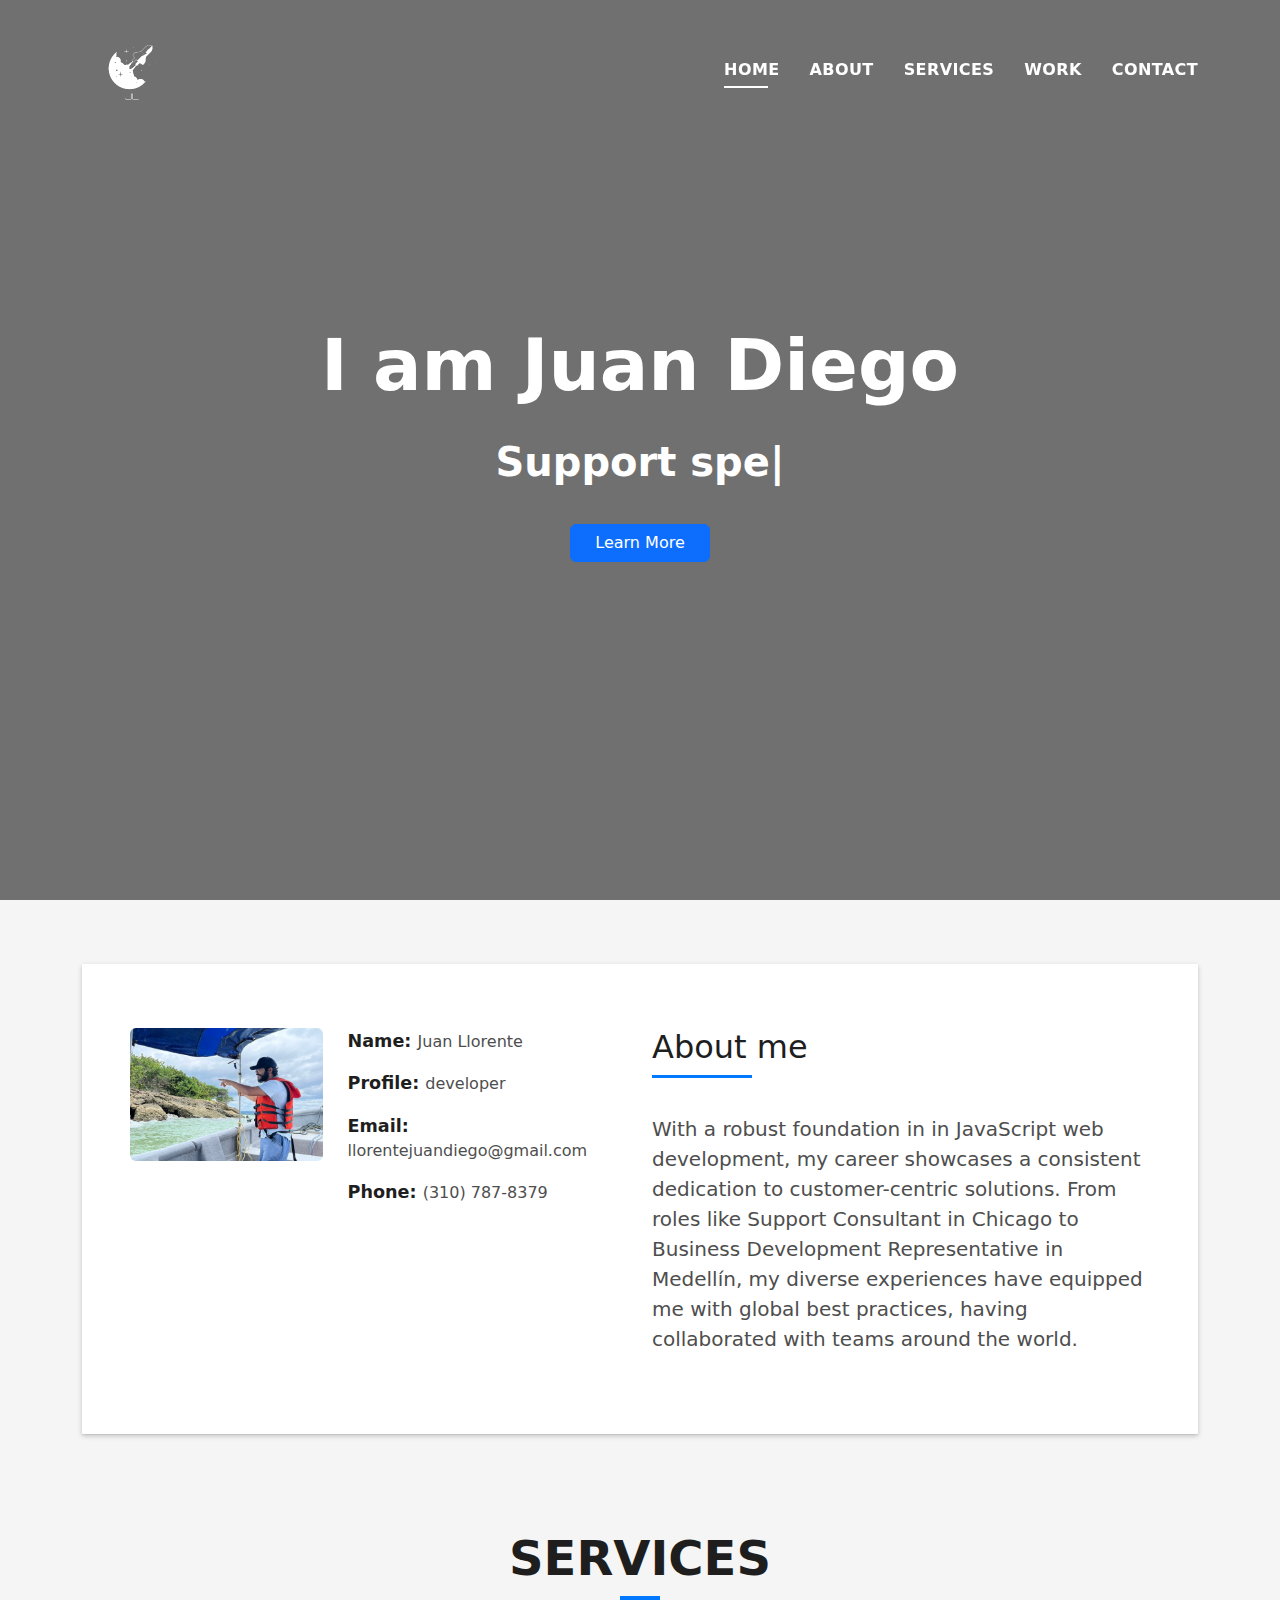
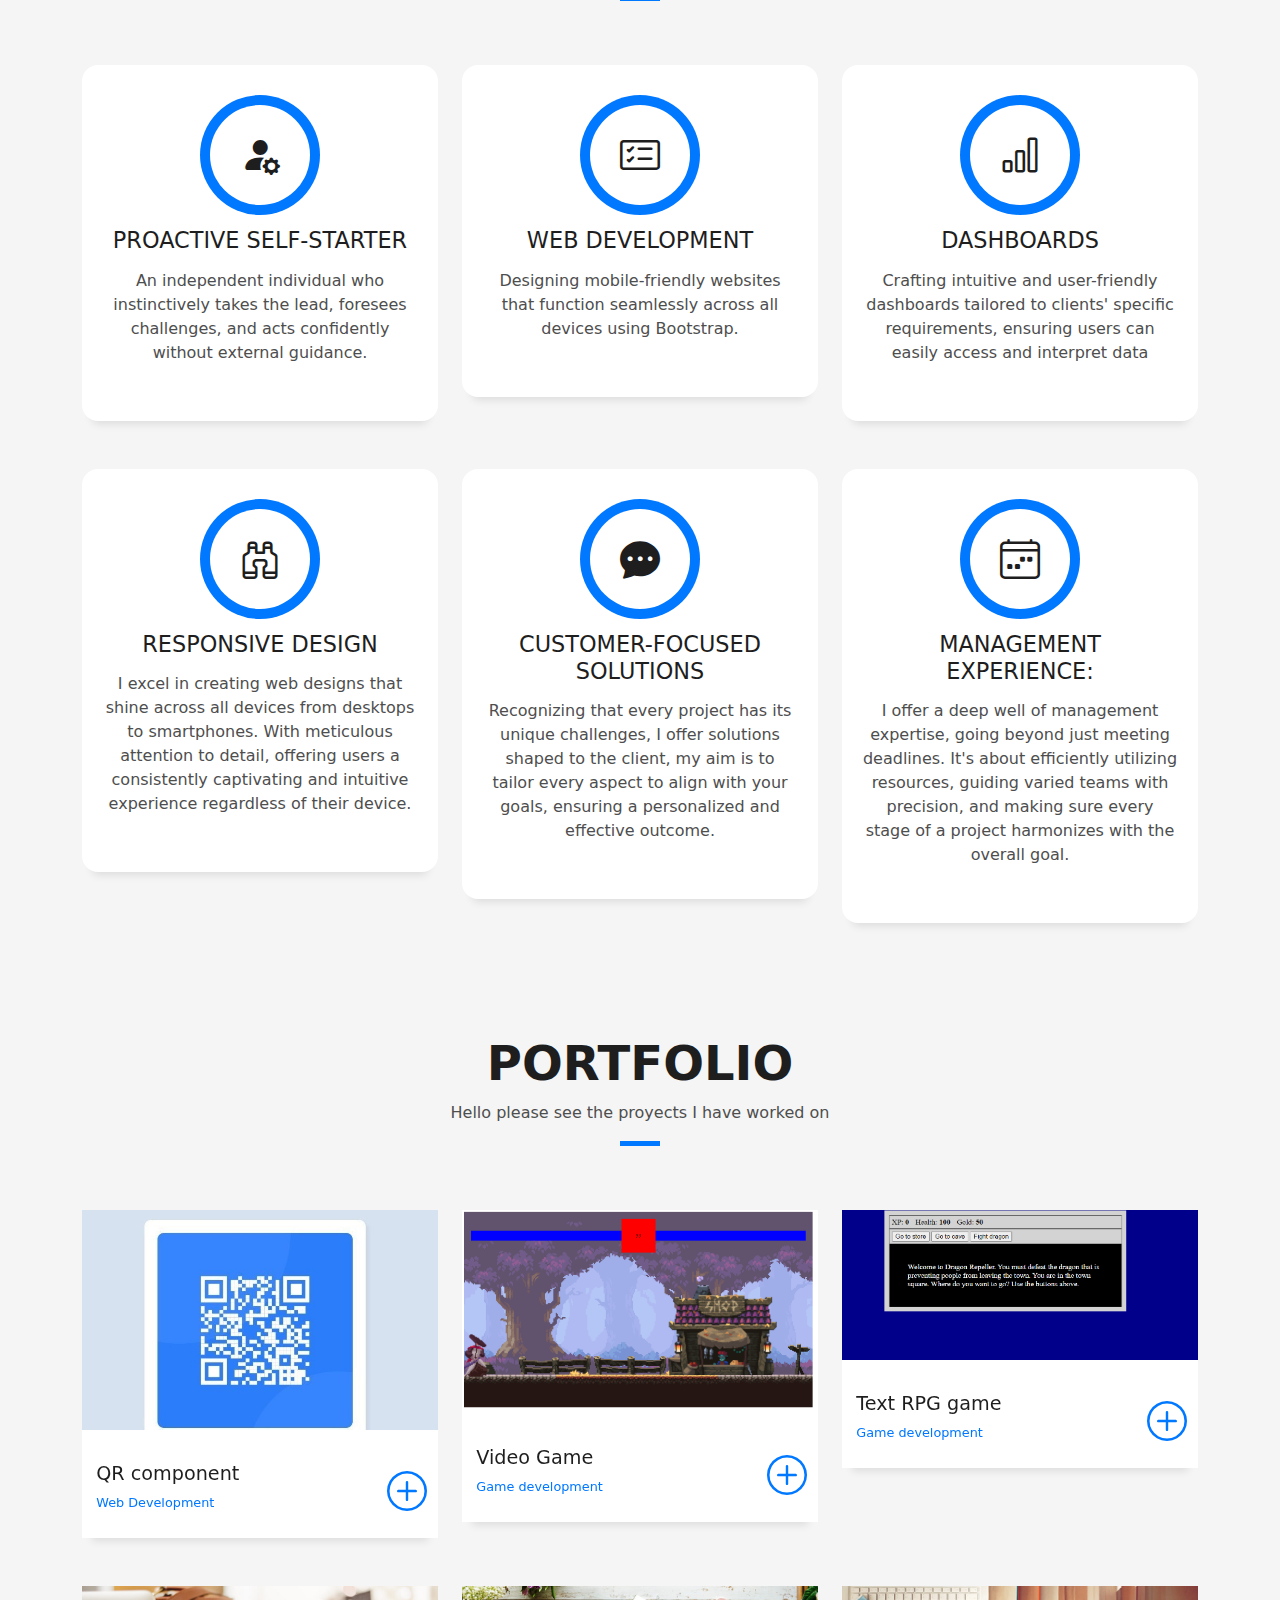
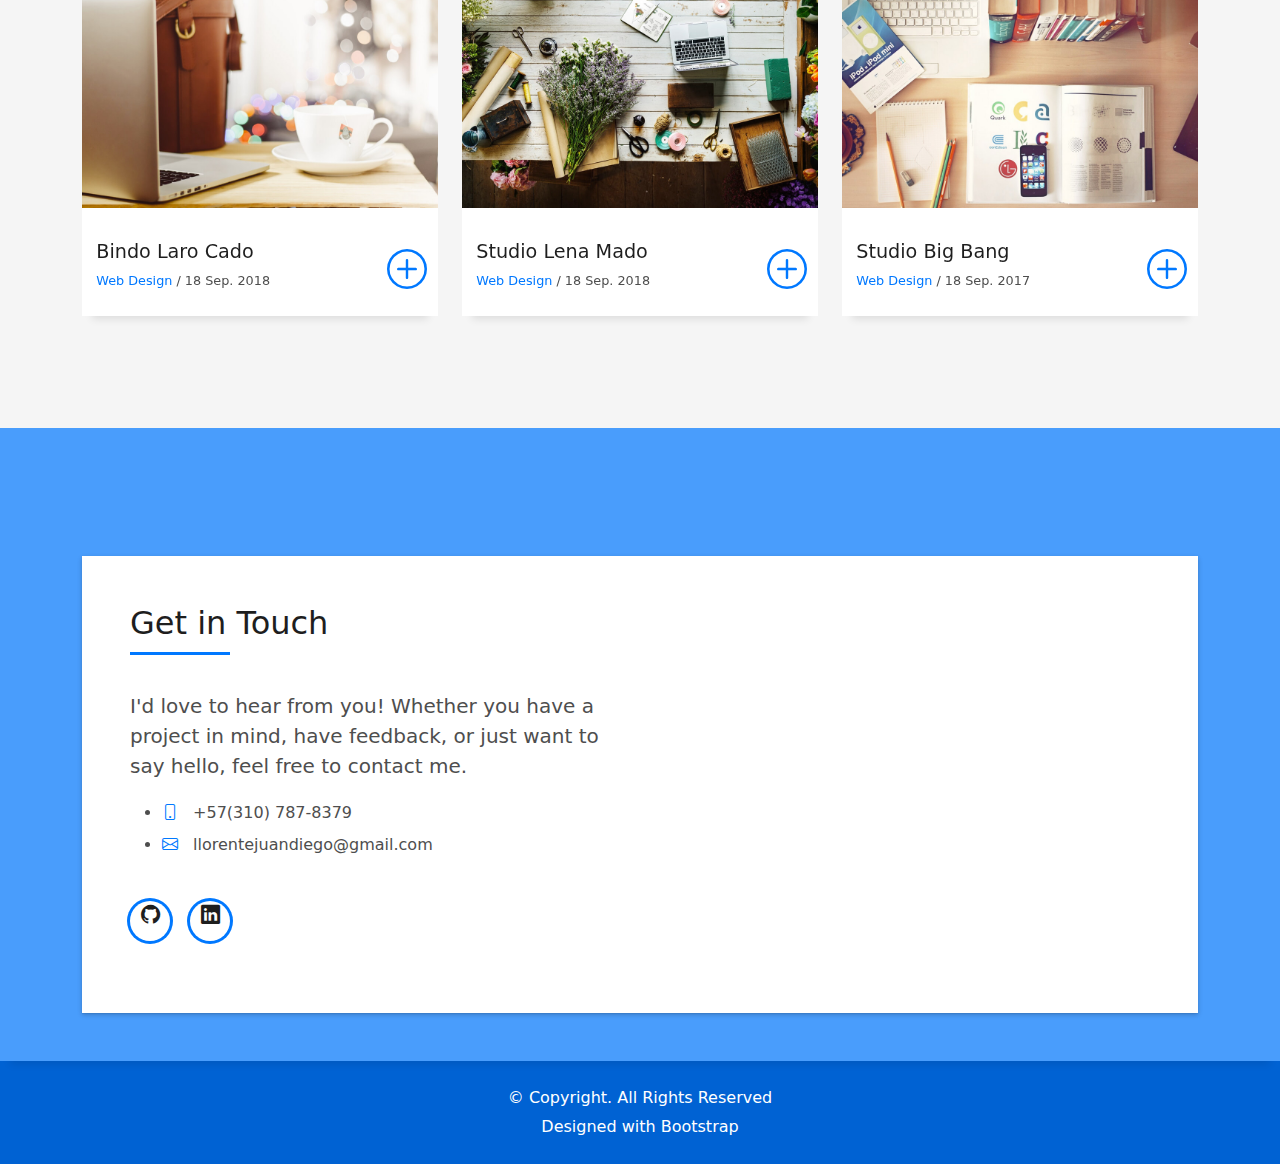
==== commit ad9ba9c9: "I just added the link to the game website" ====
--- a/index.html
+++ b/index.html
@@ -270,7 +270,7 @@
                   </div>
                   <div class="col-sm-4">
                     <div class="w-like">
-                      <a href="portfolio-details.html"> <span class="bi bi-plus-circle"></span></a>
+                      <a href="https://stalwart-macaron-818eac.netlify.app/"> <span class="bi bi-plus-circle"></span></a>
                     </div>
                   </div>
                 </div>
@@ -399,7 +399,7 @@
                     </div>
                     <div class="more-info">
                       <p class="lead">
-                        I'd love to hear from you! Whether you have a project in mind, need advice, or just want to say hello, feel free to contact me.
+                        I'd love to hear from you! Whether you have a project in mind, have feedback, or just want to say hello, feel free to contact me.
                       </p>
                       <ul class="list-ico">
                        
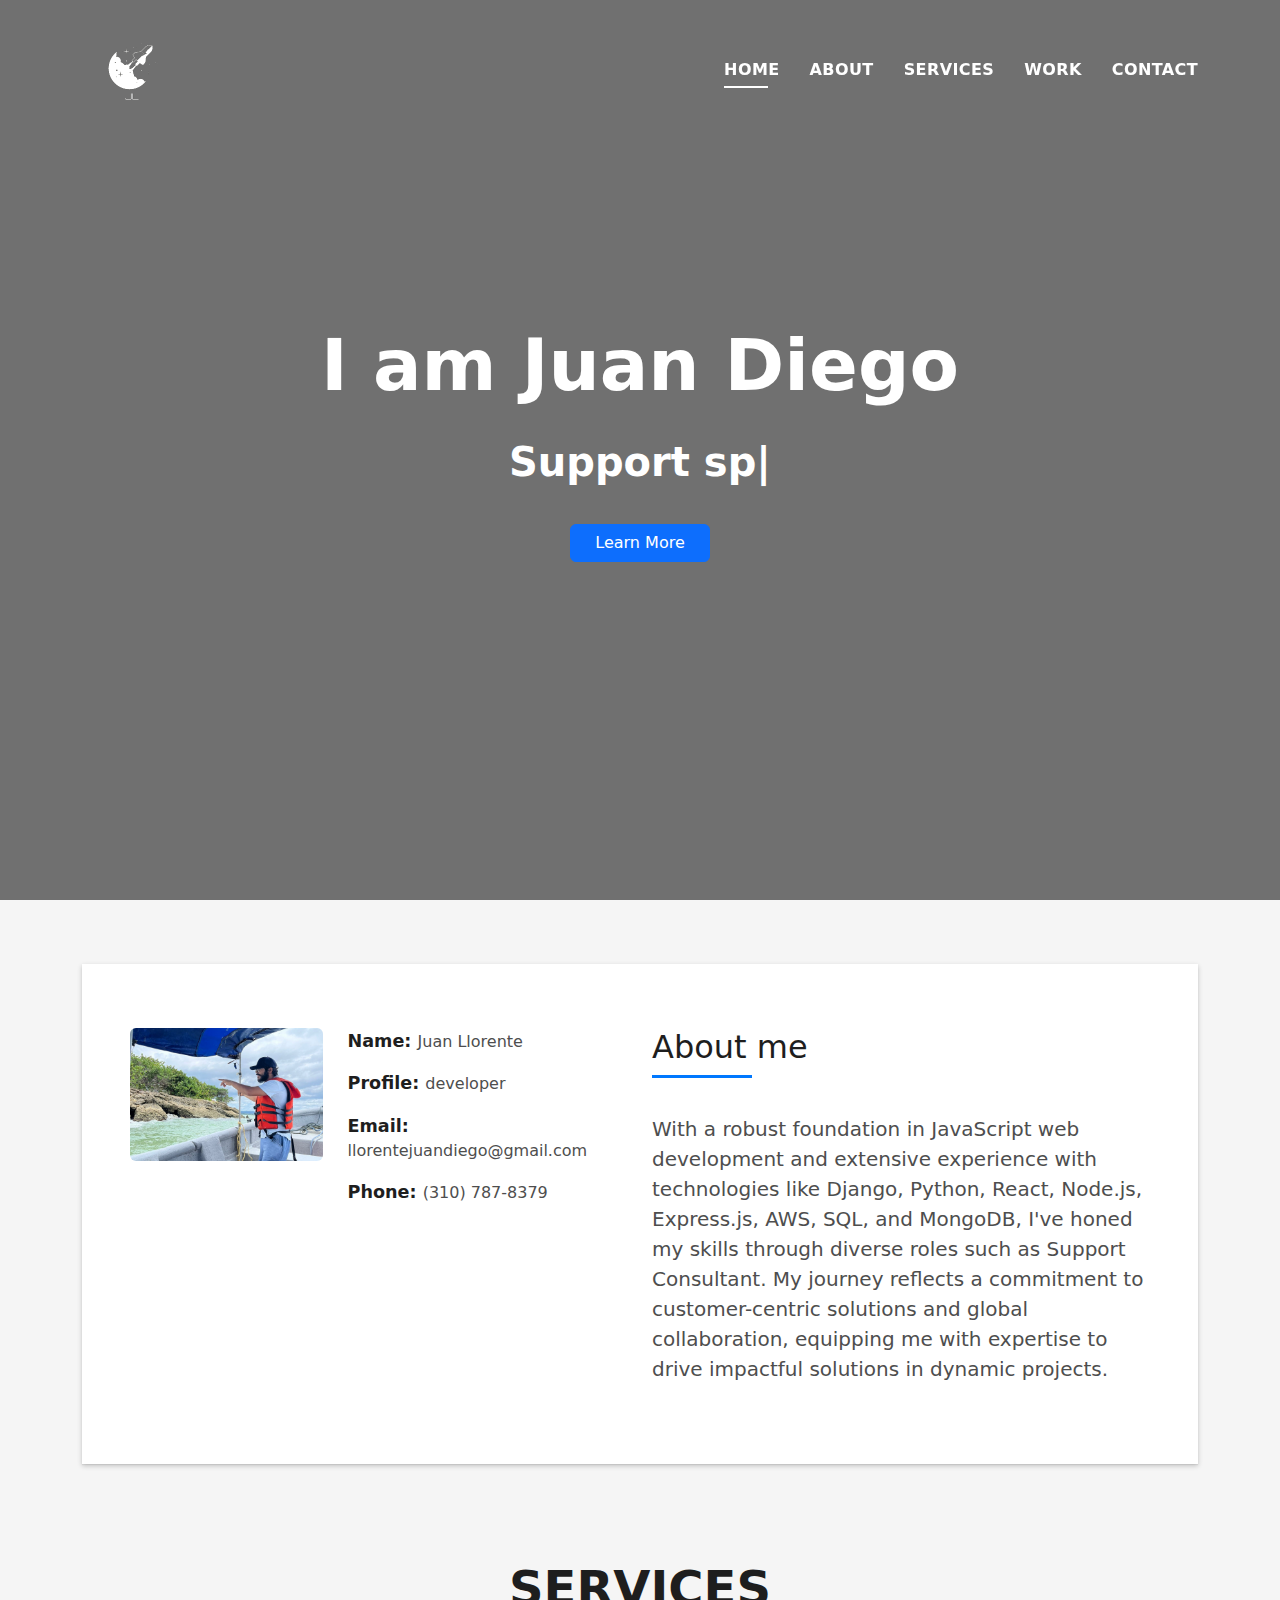
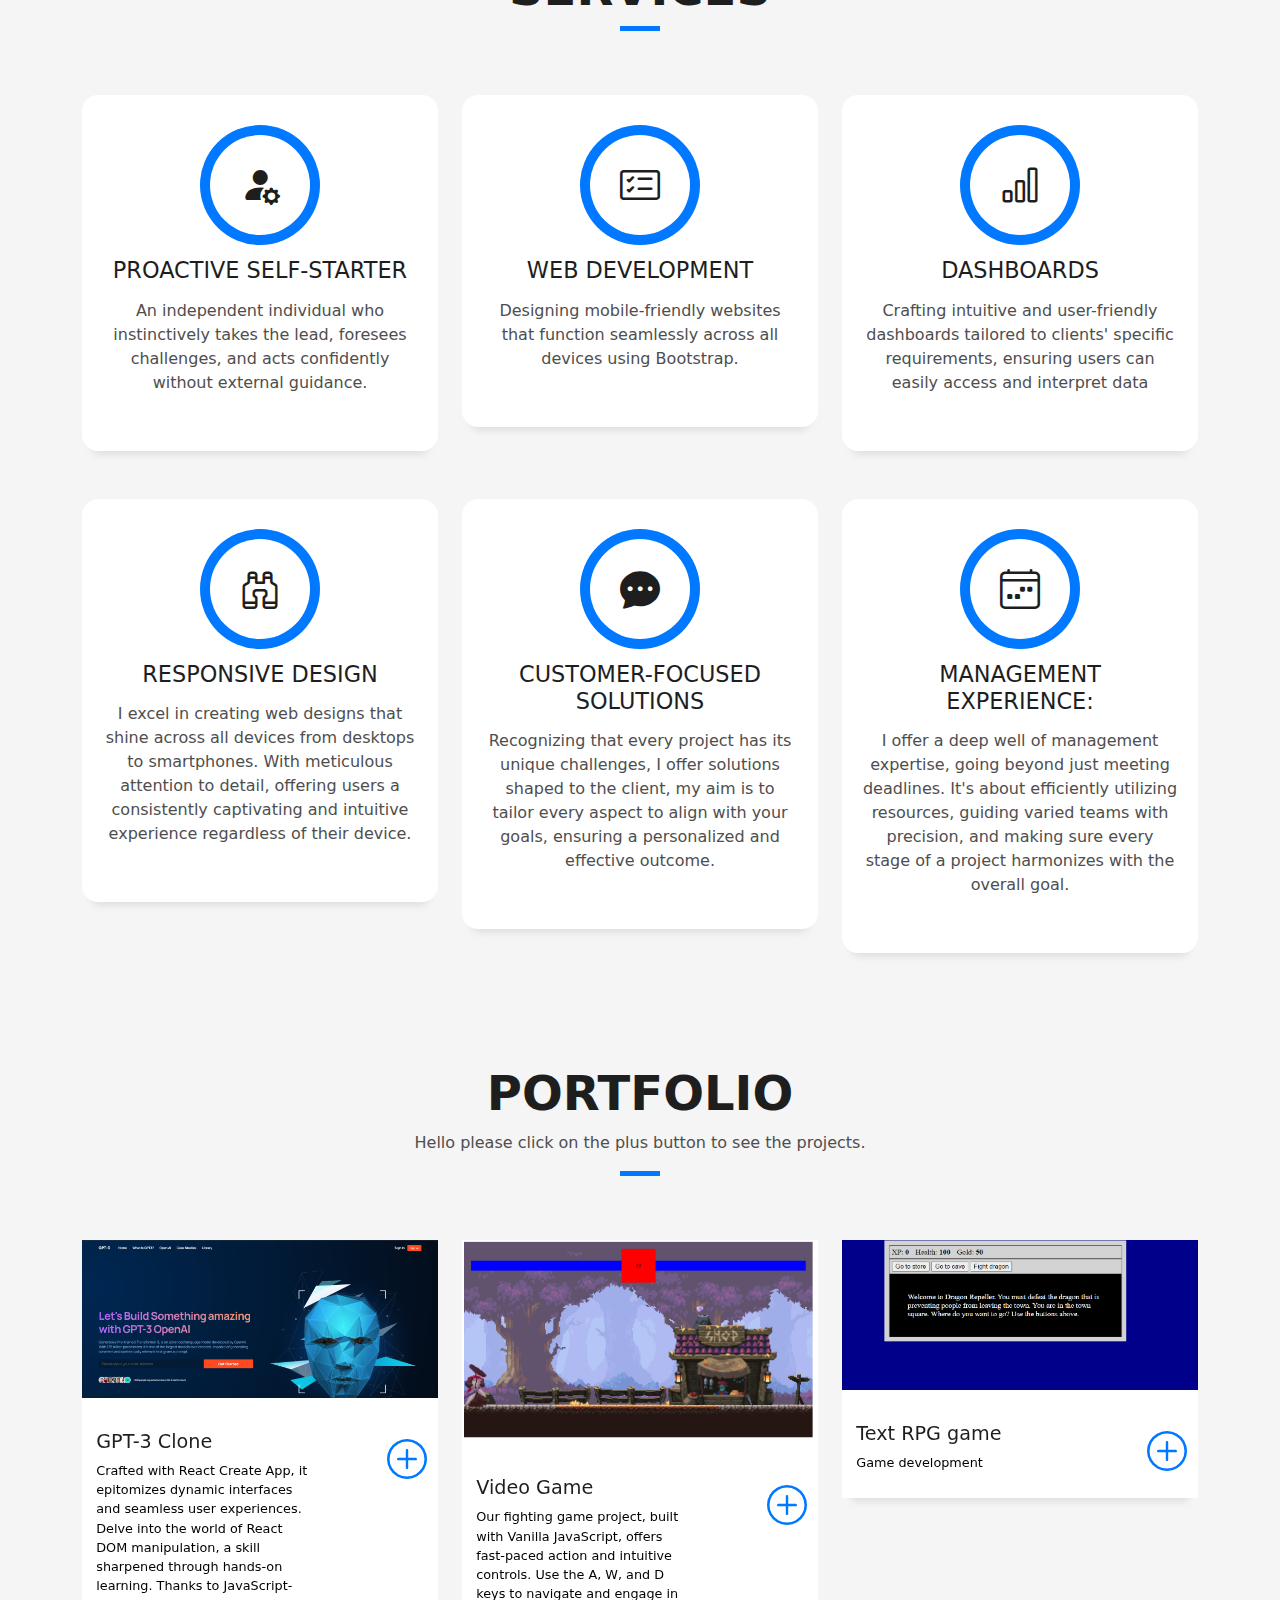
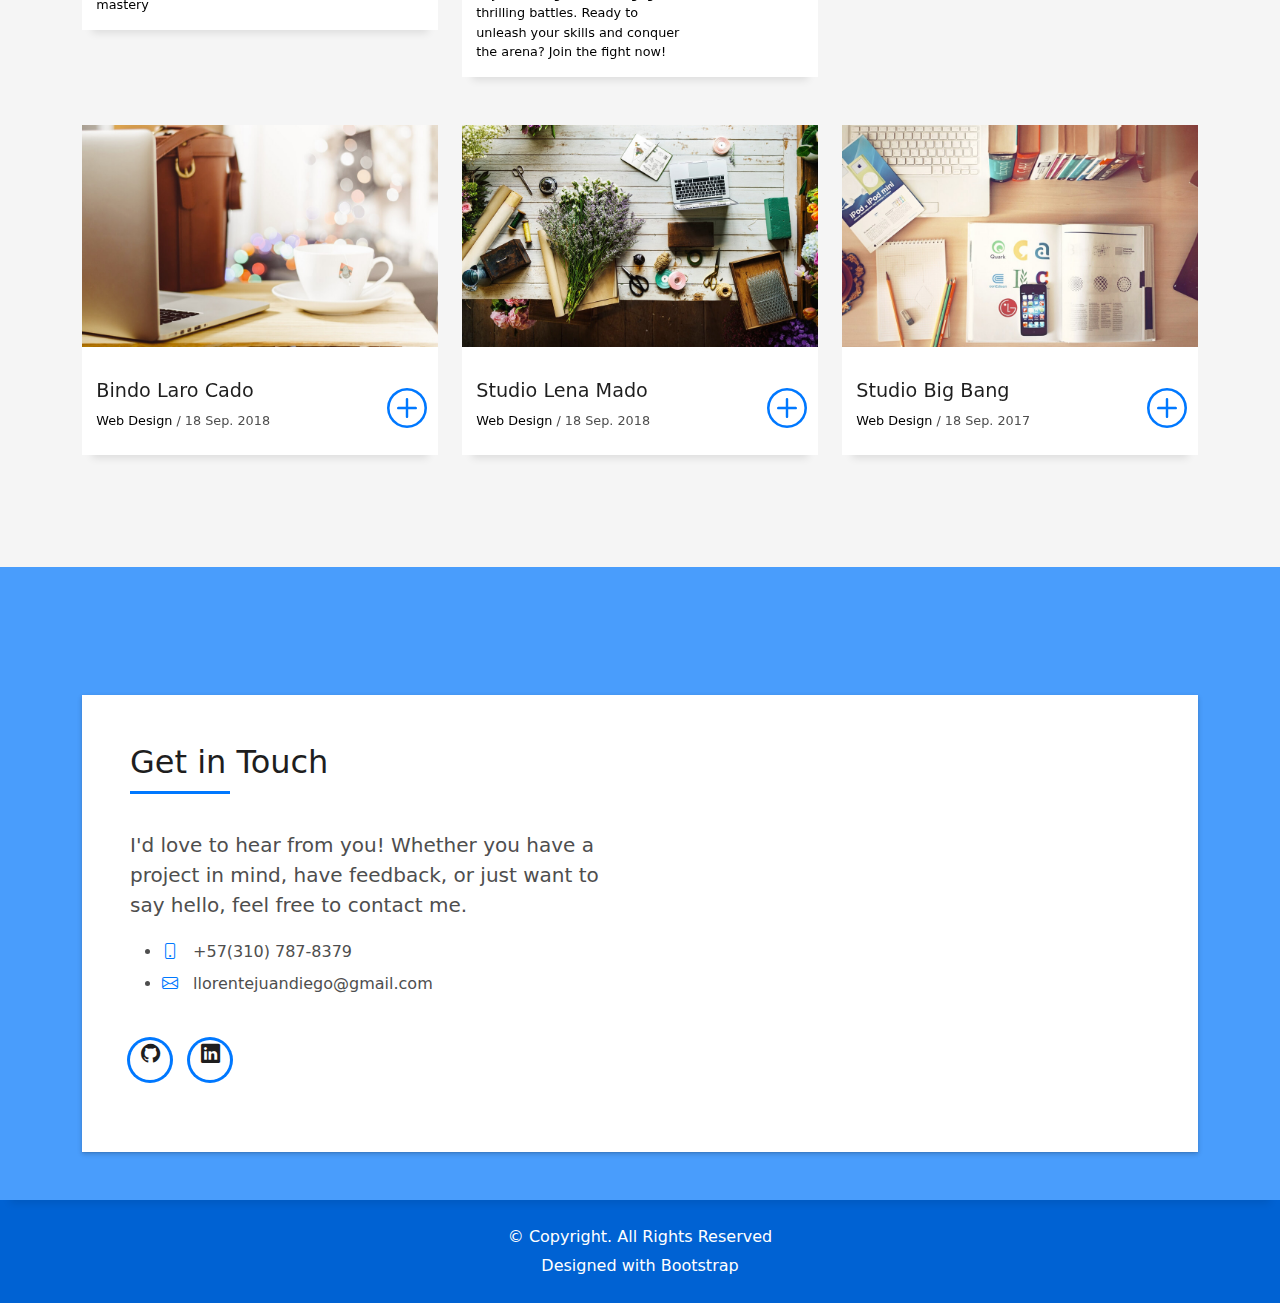
==== commit c5710998: "added some new proyects and corrected links and descriptions'" ====
--- a/index.html
+++ b/index.html
@@ -100,7 +100,7 @@
                       </h5>
                     </div>
                     <p class="lead">
-                      With a robust foundation in in JavaScript web development, my career showcases a consistent dedication to customer-centric solutions. From roles like Support Consultant in Chicago to Business Development Representative in Medellín, my diverse experiences have equipped me with global best practices, having collaborated with teams around the world.
+                      With a robust foundation in JavaScript web development and extensive experience with technologies like Django, Python, React, Node.js, Express.js, AWS, SQL, and MongoDB, I've honed my skills through diverse roles such as Support Consultant. My journey reflects a commitment to customer-centric solutions and global collaboration, equipping me with expertise to drive impactful solutions in dynamic projects.
                     </p>
                     
                     
@@ -222,7 +222,7 @@
                 Portfolio
               </h3>
               <p class="subtitle-a">
-                Hello please see the proyects I have worked on
+                Hello please click on the plus button to see the projects.
               </p>
               <div class="line-mf"></div>
             </div>
@@ -231,22 +231,22 @@
         <div class="row">
           <div class="col-md-4">
             <div class="work-box">
-              <a href="assets/img/QRcomponentwebsite.jpeg" data-gallery="portfolioGallery" class="portfolio-lightbox">
-                <div class="work-img">
-                  <img src="assets/img/QRcomponentwebsite.jpeg" alt="" class="img-fluid">
-                </div>
-              </a>
-              <div class="work-content">
-                <div class="row">
-                  <div class="col-sm-8">
-                    <h2 class="w-title">QR component</h2>
-                    <div class="w-more">
-                      <span class="w-ctegory">Web Development</span> 
-                    </div>
-                  </div>
-                  <div class="col-sm-4">
-                    <div class="w-like">
-                      <a href="portfolio-details.html"> <span class="bi bi-plus-circle"></span></a>
+              <a href="assets/img/GPT-3.png" data-gallery="portfolioGallery" class="portfolio-lightbox">
+                <div class="work-img">
+                  <img src="assets/img/GPT-3.png" alt="" class="img-fluid">
+                </div>
+              </a>
+              <div class="work-content">
+                <div class="row">
+                  <div class="col-sm-8">
+                    <h2 class="w-title">GPT-3 Clone</h2>
+                    <div class="w-more">
+                      <span class="w-ctegory"> Crafted with React Create App, it epitomizes dynamic interfaces and seamless user experiences. Delve into the world of React DOM manipulation, a skill sharpened through hands-on learning. Thanks to JavaScript-mastery</span> 
+                    </div>
+                  </div>
+                  <div class="col-sm-4">
+                    <div class="w-like">
+                      <a href="https://aiproyect.netlify.app/"> <span class="bi bi-plus-circle"></span></a>
                     </div>
                   </div>
                 </div>
@@ -265,7 +265,7 @@
                   <div class="col-sm-8">
                     <h2 class="w-title">Video Game</h2>
                     <div class="w-more">
-                      <span class="w-ctegory">Game development</span> 
+                      <span class="w-ctegory">Our fighting game project, built with Vanilla JavaScript, offers fast-paced action and intuitive controls. Use the A, W, and D keys to navigate and engage in thrilling battles. Ready to unleash your skills and conquer the arena? Join the fight now! </span> 
                     </div>
                   </div>
                   <div class="col-sm-4">
@@ -294,7 +294,7 @@
                   </div>
                   <div class="col-sm-4">
                     <div class="w-like">
-                      <a href="portfolio-details.html"> <span class="bi bi-plus-circle"></span></a>
+                      <a href="https://euphonious-crepe-dd84cf.netlify.app/"> <span class="bi bi-plus-circle"></span></a>
                     </div>
                   </div>
                 </div>
--- a/assets/css/style.css
+++ b/assets/css/style.css
@@ -774,7 +774,7 @@
 }
 
 .work-content .w-more .w-ctegory {
-  color: #0078ff;
+  color: black;
 }
 
 .work-content .w-like {
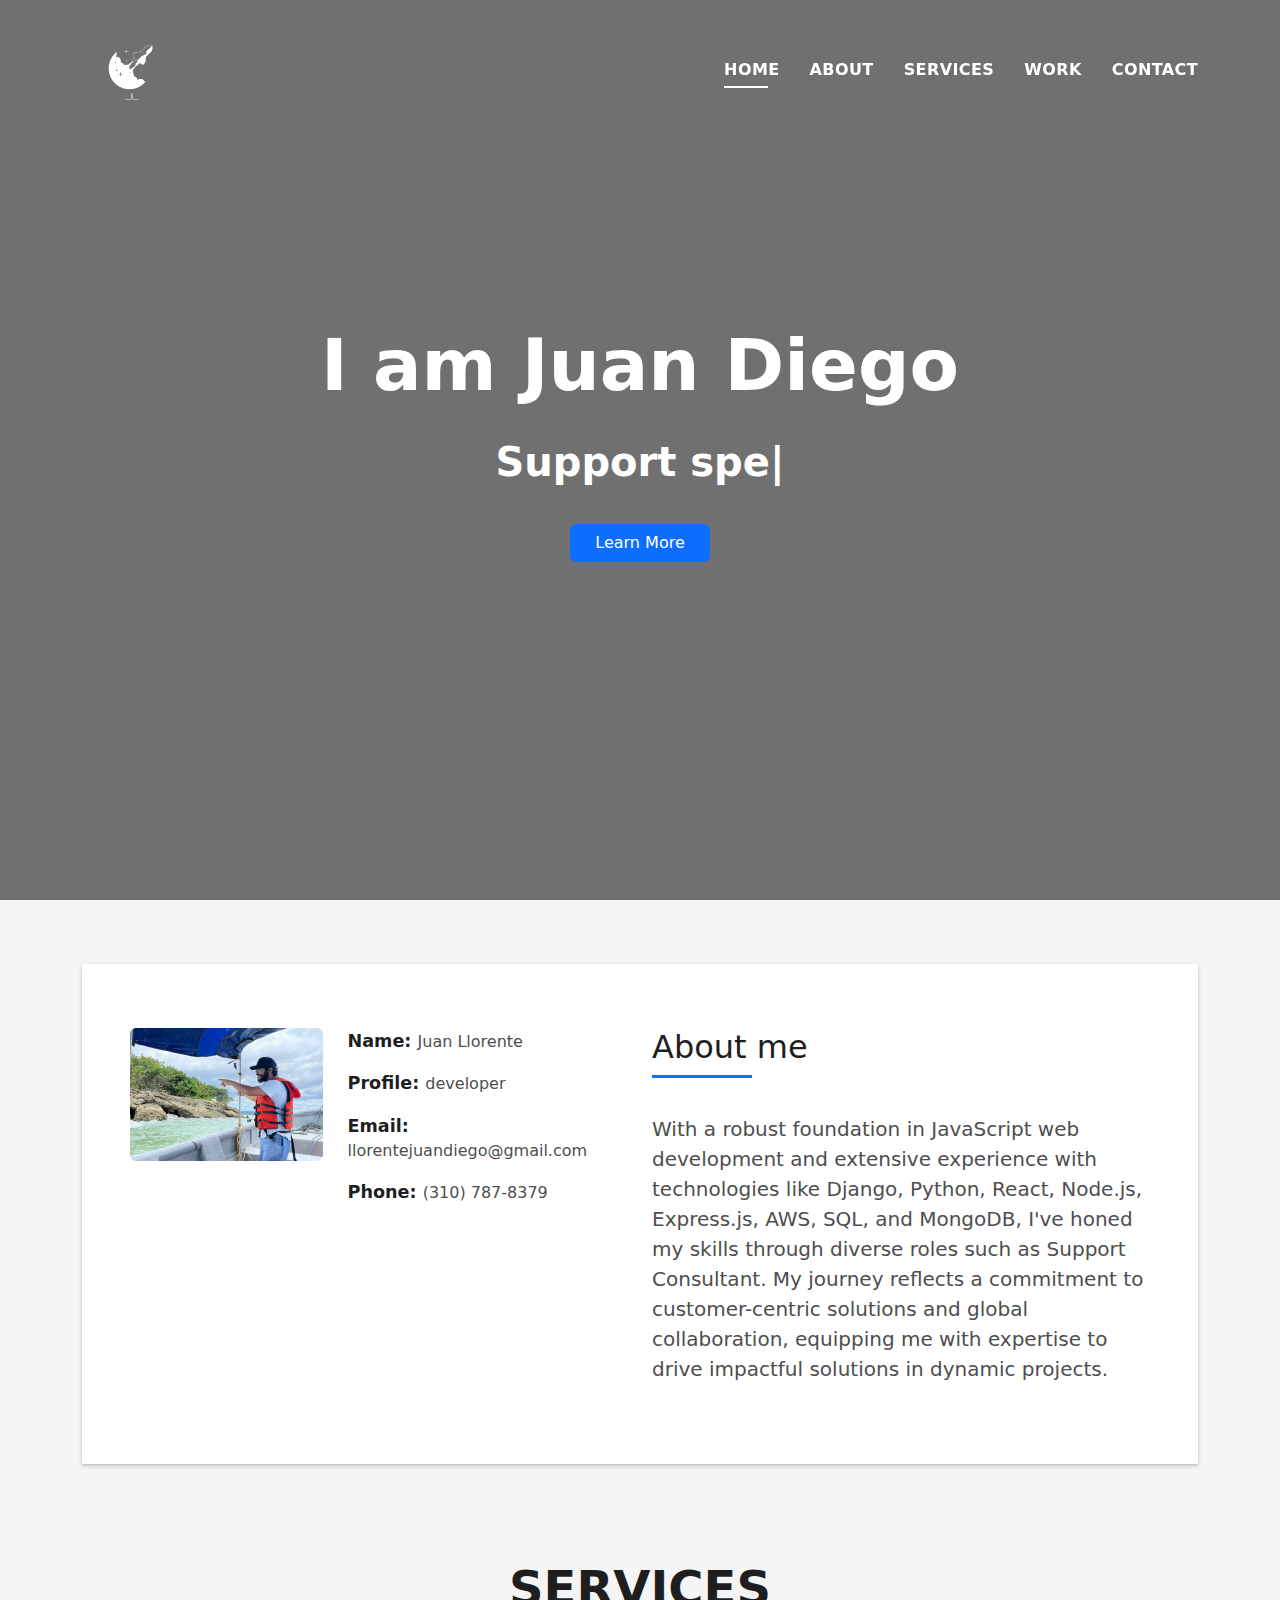
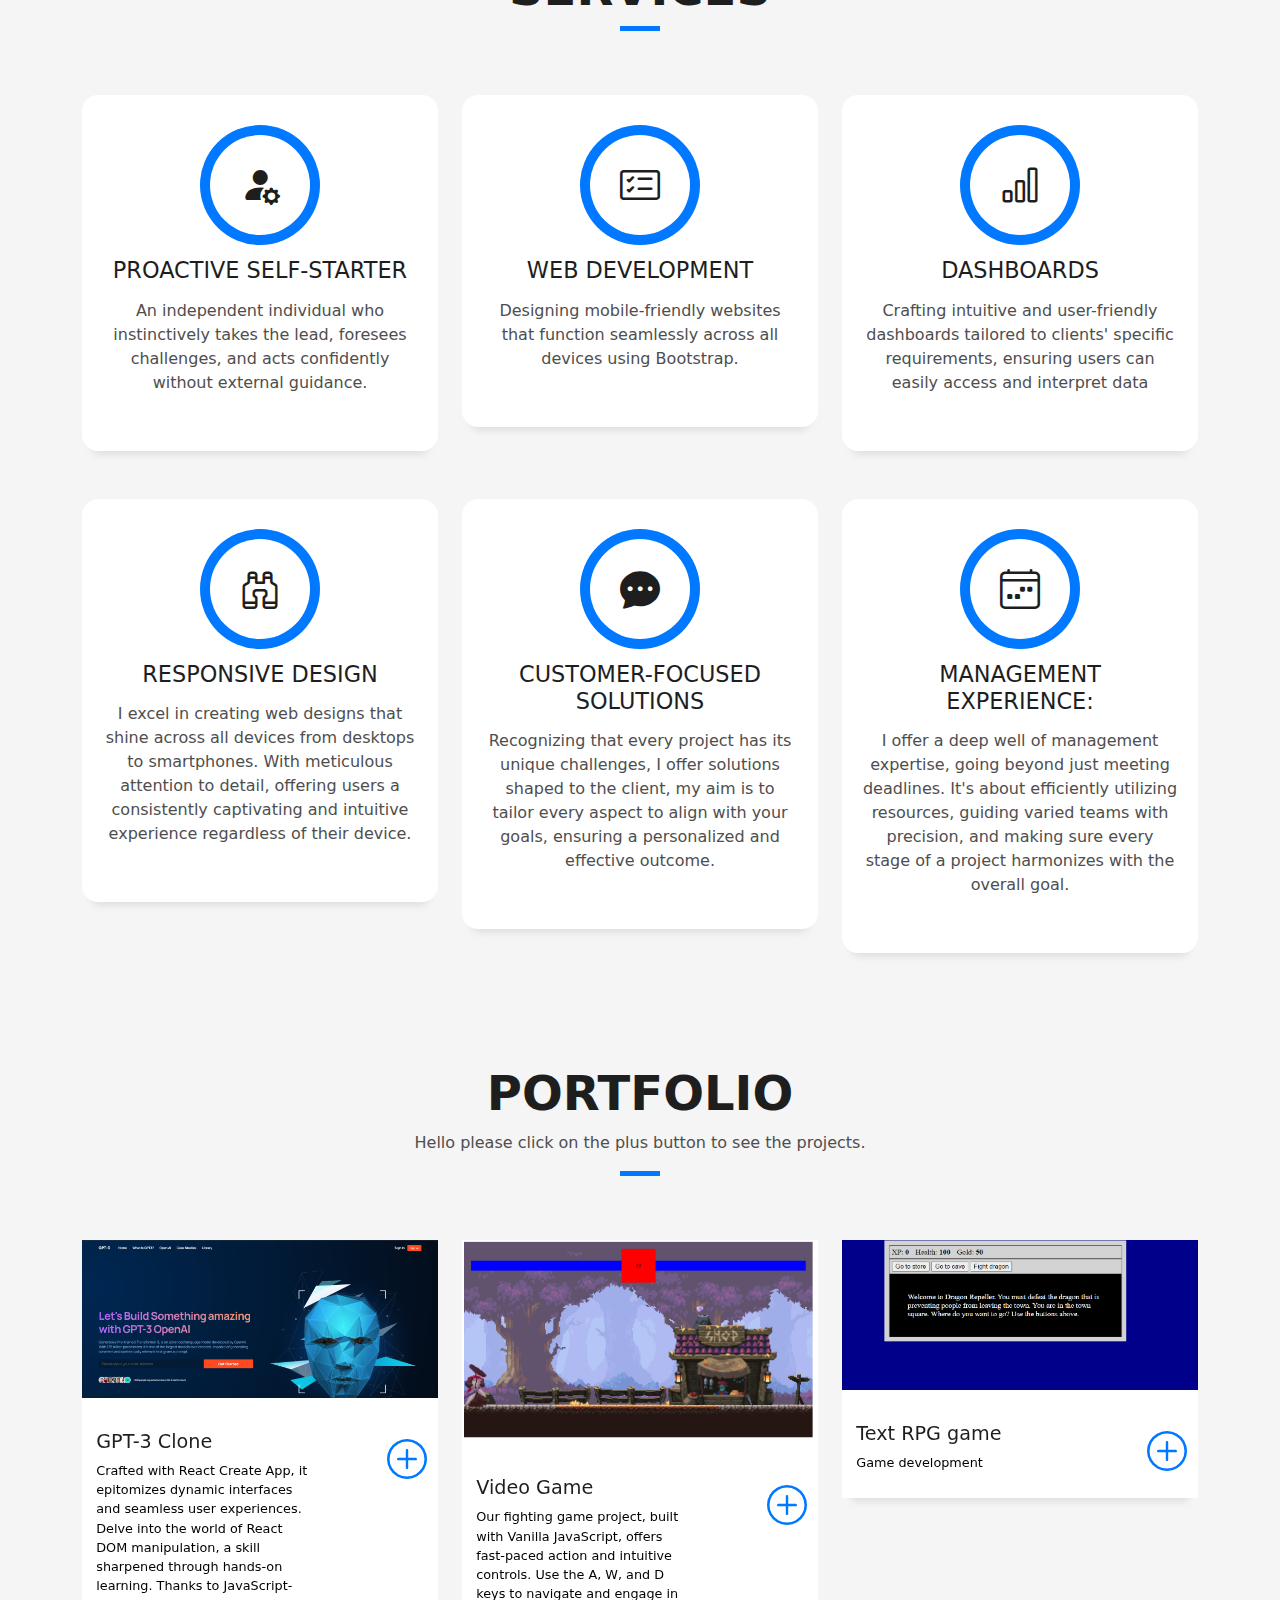
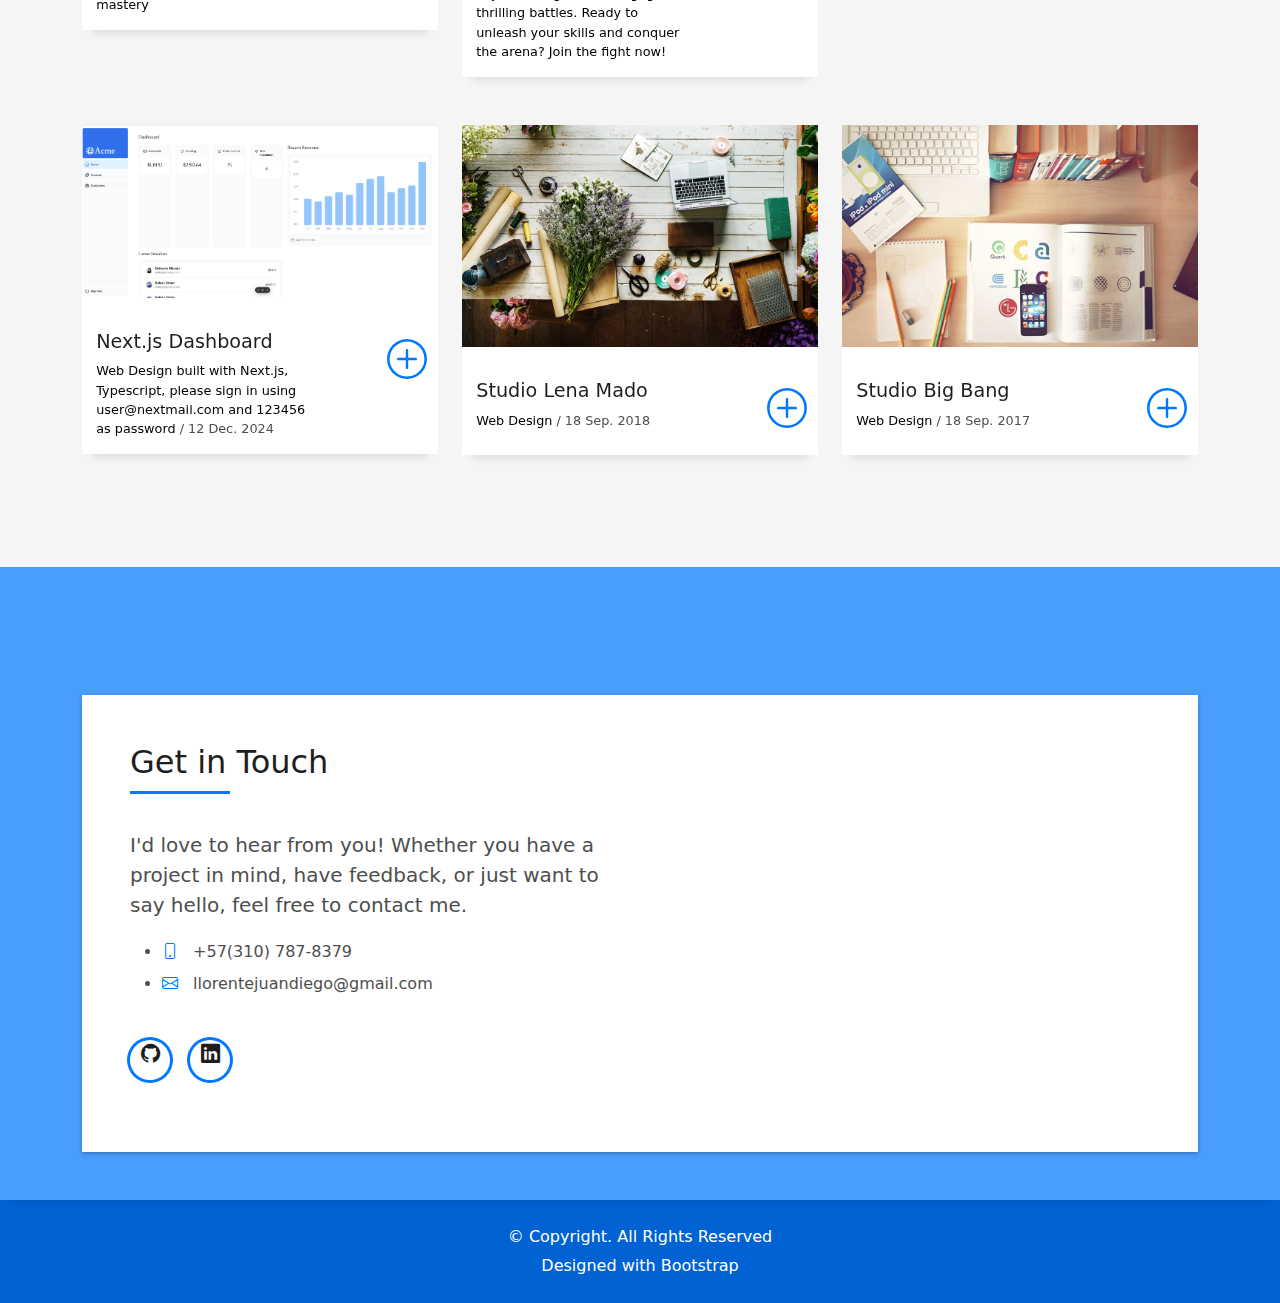
==== commit d5b7f804: "added the new next.js website" ====
--- a/index.html
+++ b/index.html
@@ -303,22 +303,22 @@
           </div>
           <div class="col-md-4">
             <div class="work-box">
-              <a href="assets/img/work-4.jpg" data-gallery="portfolioGallery" class="portfolio-lightbox">
-                <div class="work-img">
-                  <img src="assets/img/work-4.jpg" alt="" class="img-fluid">
-                </div>
-              </a>
-              <div class="work-content">
-                <div class="row">
-                  <div class="col-sm-8">
-                    <h2 class="w-title">Bindo Laro Cado</h2>
-                    <div class="w-more">
-                      <span class="w-ctegory">Web Design</span> / <span class="w-date">18 Sep. 2018</span>
-                    </div>
-                  </div>
-                  <div class="col-sm-4">
-                    <div class="w-like">
-                      <a href="portfolio-details.html"> <span class="bi bi-plus-circle"></span></a>
+              <a href="assets/img/Dashboard.PNG" data-gallery="portfolioGallery" class="portfolio-lightbox">
+                <div class="work-img">
+                  <img src="assets/img/Dashboard.PNG" alt="" class="img-fluid">
+                </div>
+              </a>
+              <div class="work-content">
+                <div class="row">
+                  <div class="col-sm-8">
+                    <h2 class="w-title">Next.js Dashboard</h2>
+                    <div class="w-more">
+                      <span class="w-ctegory">Web Design built with Next.js, Typescript, please sign in using user@nextmail.com and 123456 as password</span> / <span class="w-date">12 Dec. 2024</span>
+                    </div>
+                  </div>
+                  <div class="col-sm-4">
+                    <div class="w-like">
+                      <a href="https://dashboard-pearl-mu.vercel.app/dashboard"> <span class="bi bi-plus-circle"></span></a>
                     </div>
                   </div>
                 </div>
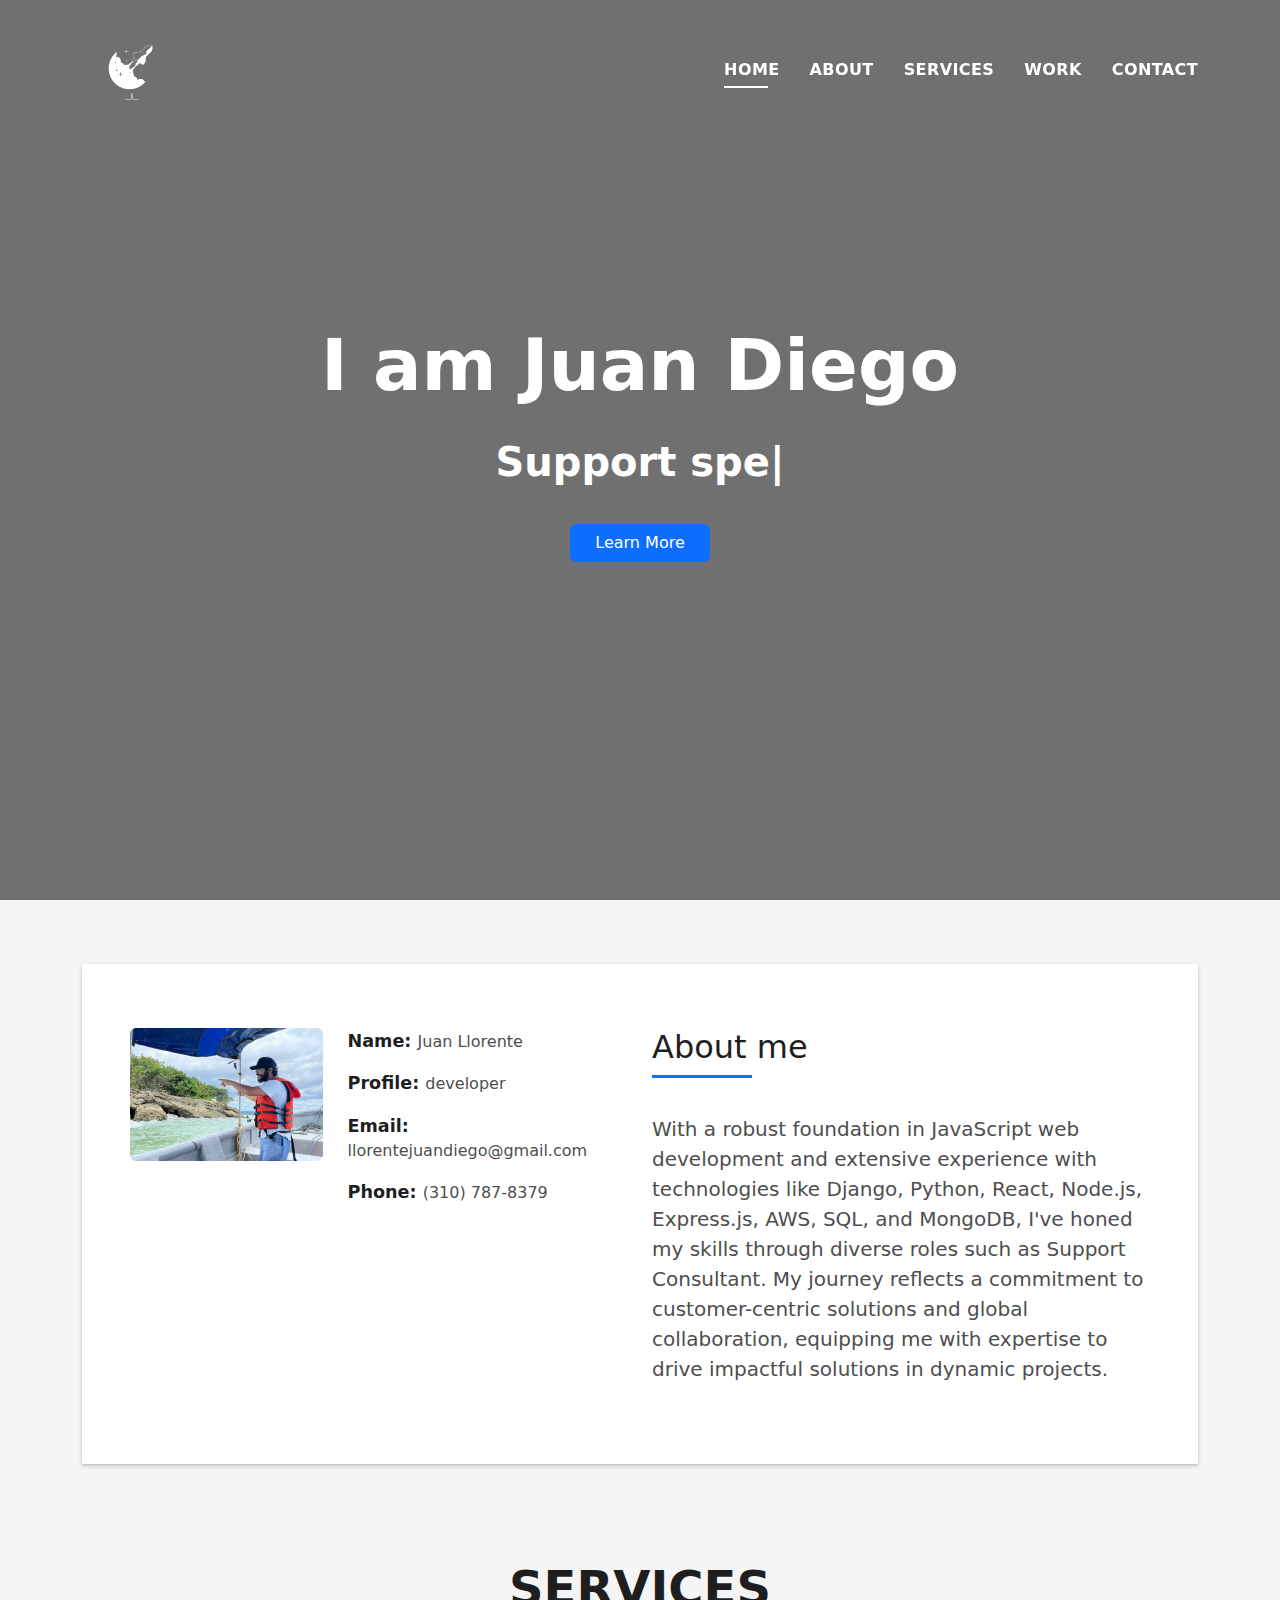
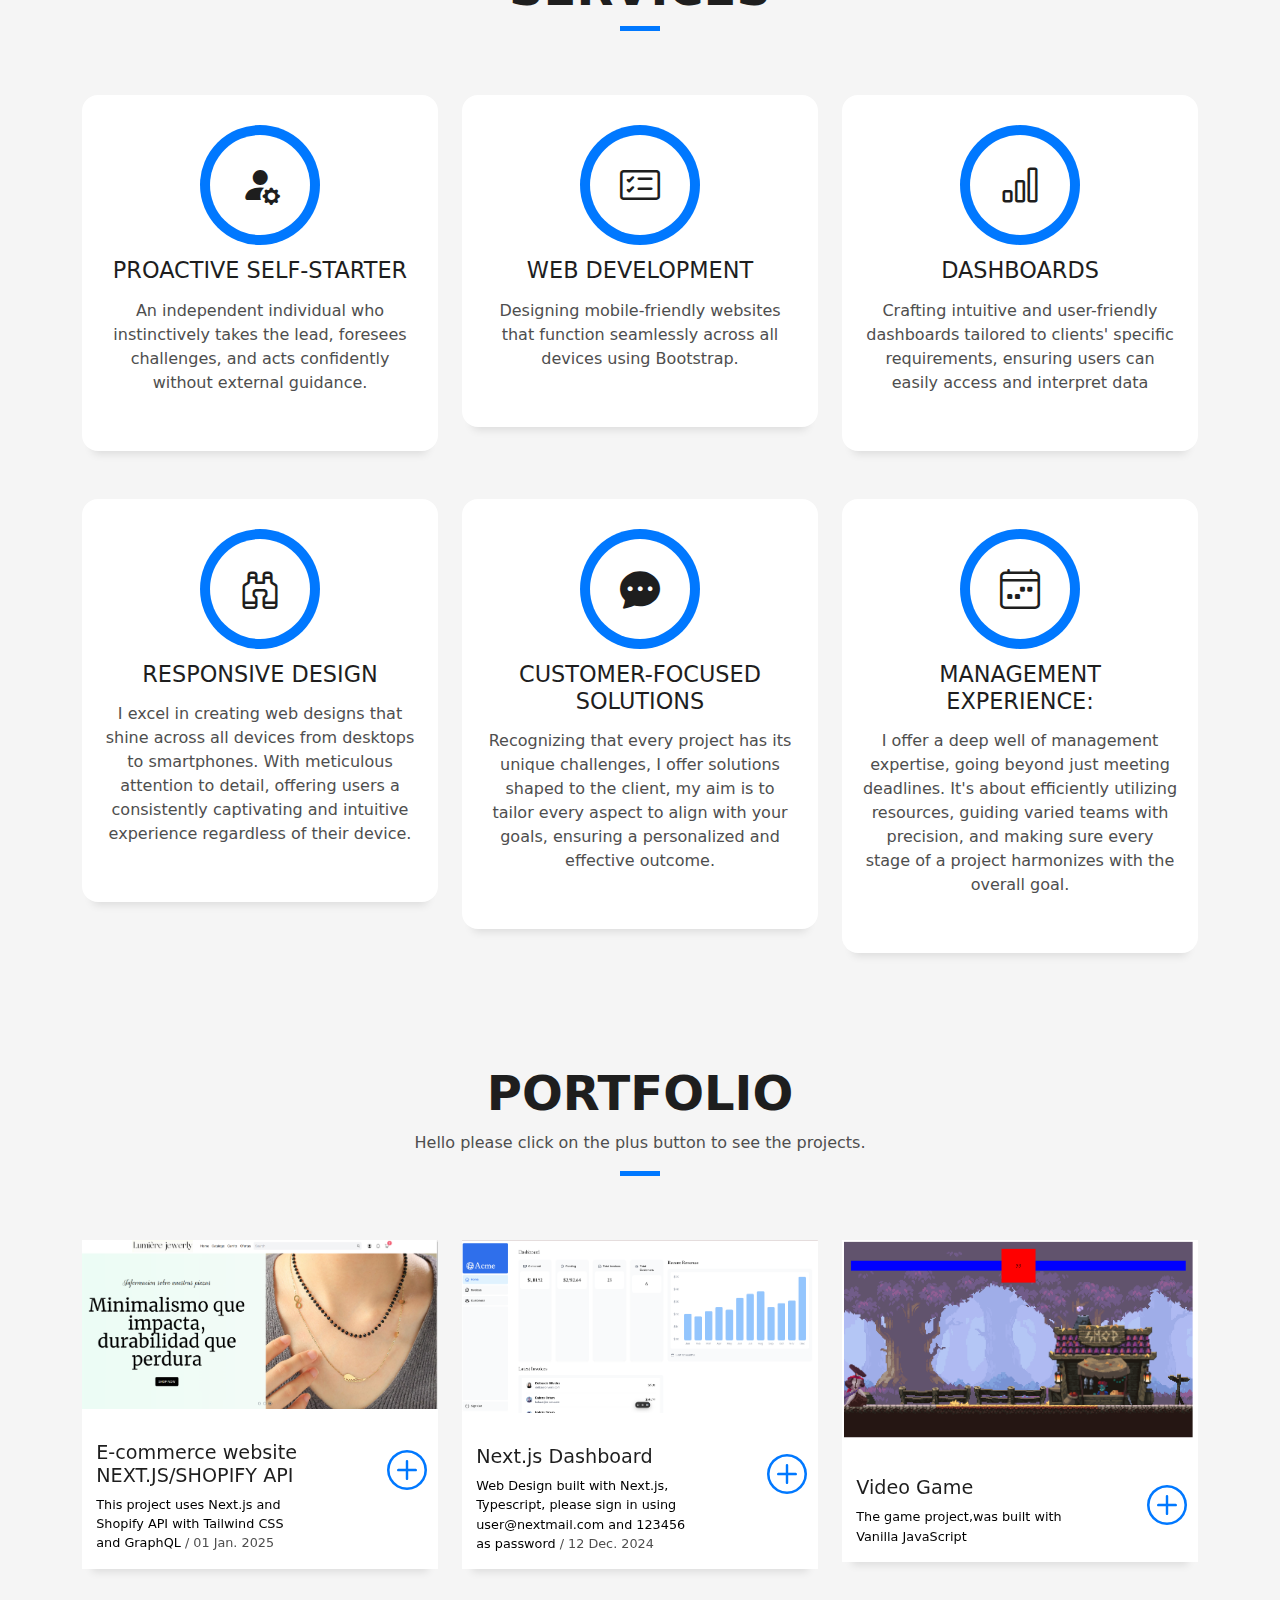
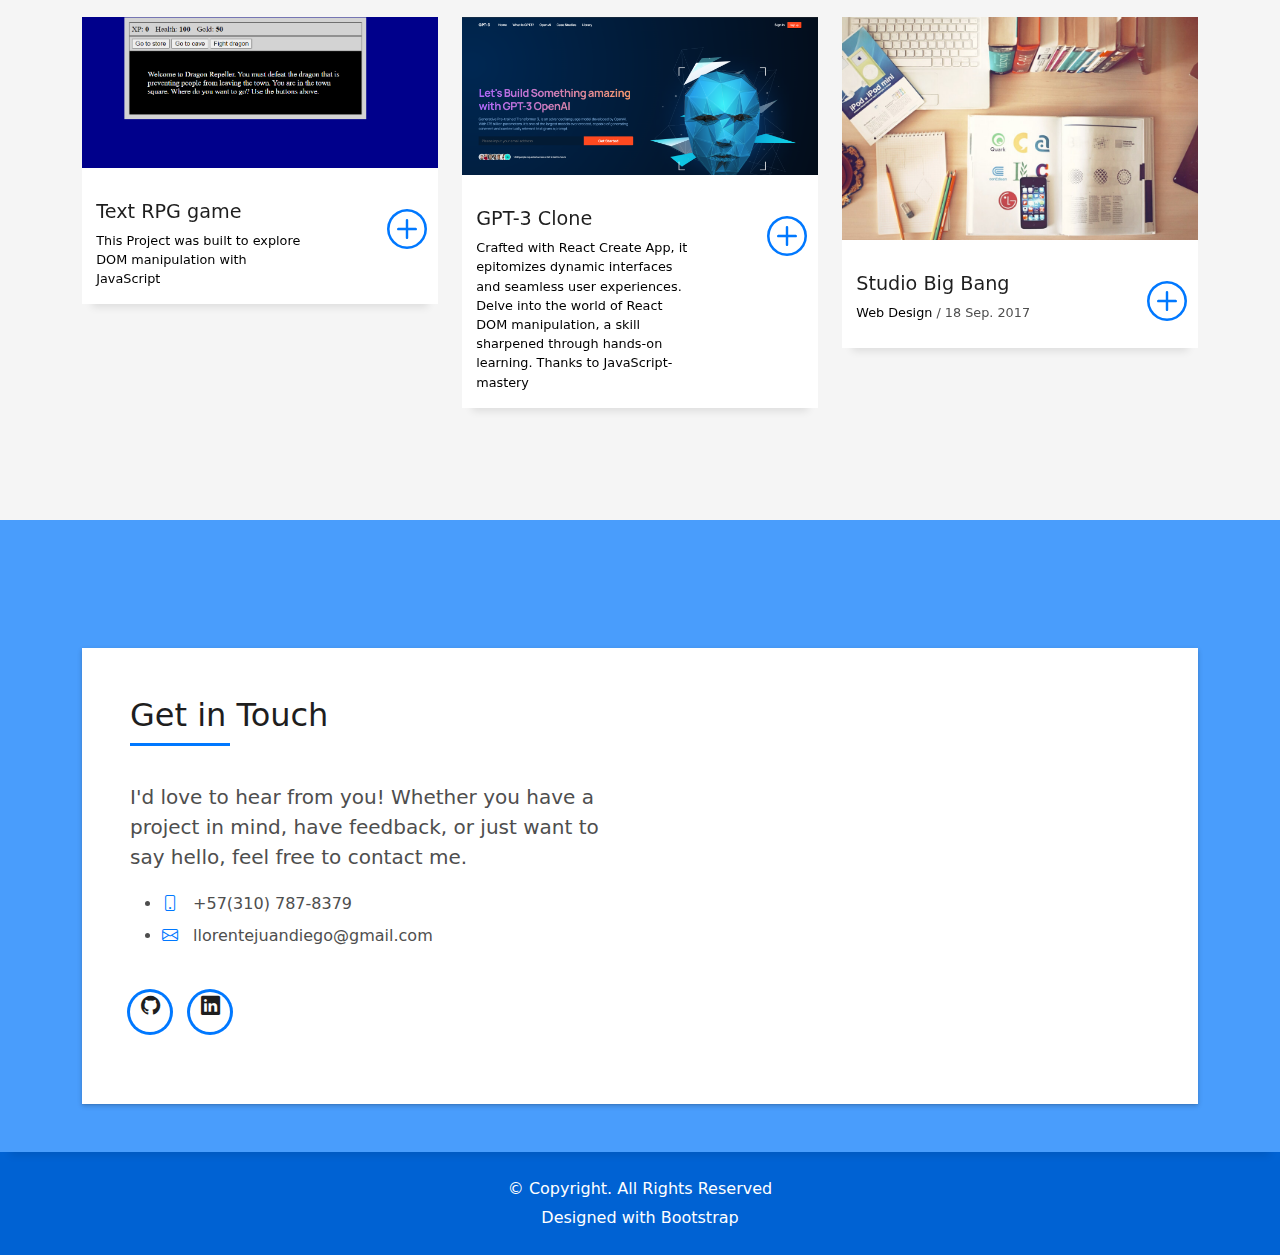
==== commit 6442a1e2: "added new project" ====
--- a/index.html
+++ b/index.html
@@ -231,6 +231,103 @@
         <div class="row">
           <div class="col-md-4">
             <div class="work-box">
+              <a href="assets/img/work-5.jpg" data-gallery="portfolioGallery" class="portfolio-lightbox">
+                <div class="work-img">
+                  <img src="assets/img/Lumiere.PNG" alt="" class="img-fluid">
+                </div>
+              </a>
+              <div class="work-content">
+                <div class="row">
+                  <div class="col-sm-8">
+                    <h2 class="w-title">E-commerce website NEXT.JS/SHOPIFY API</h2>
+                    <div class="w-more">
+                      <span class="w-ctegory">This project uses Next.js and Shopify API with Tailwind CSS and GraphQL</span> / <span class="w-date">01 Jan. 2025</span>
+                    </div>
+                  </div>
+                  <div class="col-sm-4">
+                    <div class="w-like">
+                      <a href="https://stupendous-meringue-57e790.netlify.app/"> <span class="bi bi-plus-circle"></span></a>
+                    </div>
+                  </div>
+                </div>
+              </div>
+            </div>
+          </div>
+          <div class="col-md-4">
+            <div class="work-box">
+              <a href="assets/img/Dashboard.PNG" data-gallery="portfolioGallery" class="portfolio-lightbox">
+                <div class="work-img">
+                  <img src="assets/img/Dashboard.PNG" alt="" class="img-fluid">
+                </div>
+              </a>
+              <div class="work-content">
+                <div class="row">
+                  <div class="col-sm-8">
+                    <h2 class="w-title">Next.js Dashboard</h2>
+                    <div class="w-more">
+                      <span class="w-ctegory">Web Design built with Next.js, Typescript, please sign in using user@nextmail.com and 123456 as password</span> / <span class="w-date">12 Dec. 2024</span>
+                    </div>
+                  </div>
+                  <div class="col-sm-4">
+                    <div class="w-like">
+                      <a href="https://dashboard-pearl-mu.vercel.app/dashboard"> <span class="bi bi-plus-circle"></span></a>
+                    </div>
+                  </div>
+                </div>
+              </div>
+            </div>
+          </div>
+          <div class="col-md-4">
+            <div class="work-box">
+              <a href="assets/img/Fgame.PNG" data-gallery="portfolioGallery" class="portfolio-lightbox">
+                <div class="work-img">
+                  <img src="assets/img/Fgame.PNG" alt="" class="img-fluid">
+                </div>
+              </a>
+              <div class="work-content">
+                <div class="row">
+                  <div class="col-sm-8">
+                    <h2 class="w-title">Video Game</h2>
+                    <div class="w-more">
+                      <span class="w-ctegory">The game project,was built with Vanilla JavaScript</span> 
+                    </div>
+                  </div>
+                  <div class="col-sm-4">
+                    <div class="w-like">
+                      <a href="https://stalwart-macaron-818eac.netlify.app/"> <span class="bi bi-plus-circle"></span></a>
+                    </div>
+                  </div>
+                </div>
+              </div>
+            </div>
+          </div>
+          <div class="col-md-4">
+            <div class="work-box">
+              <a href="assets/img/RPGgametext.png" data-gallery="portfolioGallery" class="portfolio-lightbox">
+                <div class="work-img">
+                  <img src="assets/img/RPGgametext.png" alt="" class="img-fluid">
+                </div>
+              </a>
+              <div class="work-content">
+                <div class="row">
+                  <div class="col-sm-8">
+                    <h2 class="w-title">Text RPG game</h2>
+                    <div class="w-more">
+                      <span class="w-ctegory">This Project was built to explore DOM manipulation with JavaScript</span>
+                    </div>
+                  </div>
+                  <div class="col-sm-4">
+                    <div class="w-like">
+                      <a href="https://euphonious-crepe-dd84cf.netlify.app/"> <span class="bi bi-plus-circle"></span></a>
+                    </div>
+                  </div>
+                </div>
+              </div>
+            </div>
+          </div>
+          
+          <div class="col-md-4">
+            <div class="work-box">
               <a href="assets/img/GPT-3.png" data-gallery="portfolioGallery" class="portfolio-lightbox">
                 <div class="work-img">
                   <img src="assets/img/GPT-3.png" alt="" class="img-fluid">
@@ -253,102 +350,7 @@
               </div>
             </div>
           </div>
-          <div class="col-md-4">
-            <div class="work-box">
-              <a href="assets/img/Fgame.PNG" data-gallery="portfolioGallery" class="portfolio-lightbox">
-                <div class="work-img">
-                  <img src="assets/img/Fgame.PNG" alt="" class="img-fluid">
-                </div>
-              </a>
-              <div class="work-content">
-                <div class="row">
-                  <div class="col-sm-8">
-                    <h2 class="w-title">Video Game</h2>
-                    <div class="w-more">
-                      <span class="w-ctegory">Our fighting game project, built with Vanilla JavaScript, offers fast-paced action and intuitive controls. Use the A, W, and D keys to navigate and engage in thrilling battles. Ready to unleash your skills and conquer the arena? Join the fight now! </span> 
-                    </div>
-                  </div>
-                  <div class="col-sm-4">
-                    <div class="w-like">
-                      <a href="https://stalwart-macaron-818eac.netlify.app/"> <span class="bi bi-plus-circle"></span></a>
-                    </div>
-                  </div>
-                </div>
-              </div>
-            </div>
-          </div>
-          <div class="col-md-4">
-            <div class="work-box">
-              <a href="assets/img/RPGgametext.png" data-gallery="portfolioGallery" class="portfolio-lightbox">
-                <div class="work-img">
-                  <img src="assets/img/RPGgametext.png" alt="" class="img-fluid">
-                </div>
-              </a>
-              <div class="work-content">
-                <div class="row">
-                  <div class="col-sm-8">
-                    <h2 class="w-title">Text RPG game</h2>
-                    <div class="w-more">
-                      <span class="w-ctegory">Game development</span>
-                    </div>
-                  </div>
-                  <div class="col-sm-4">
-                    <div class="w-like">
-                      <a href="https://euphonious-crepe-dd84cf.netlify.app/"> <span class="bi bi-plus-circle"></span></a>
-                    </div>
-                  </div>
-                </div>
-              </div>
-            </div>
-          </div>
-          <div class="col-md-4">
-            <div class="work-box">
-              <a href="assets/img/Dashboard.PNG" data-gallery="portfolioGallery" class="portfolio-lightbox">
-                <div class="work-img">
-                  <img src="assets/img/Dashboard.PNG" alt="" class="img-fluid">
-                </div>
-              </a>
-              <div class="work-content">
-                <div class="row">
-                  <div class="col-sm-8">
-                    <h2 class="w-title">Next.js Dashboard</h2>
-                    <div class="w-more">
-                      <span class="w-ctegory">Web Design built with Next.js, Typescript, please sign in using user@nextmail.com and 123456 as password</span> / <span class="w-date">12 Dec. 2024</span>
-                    </div>
-                  </div>
-                  <div class="col-sm-4">
-                    <div class="w-like">
-                      <a href="https://dashboard-pearl-mu.vercel.app/dashboard"> <span class="bi bi-plus-circle"></span></a>
-                    </div>
-                  </div>
-                </div>
-              </div>
-            </div>
-          </div>
-          <div class="col-md-4">
-            <div class="work-box">
-              <a href="assets/img/work-5.jpg" data-gallery="portfolioGallery" class="portfolio-lightbox">
-                <div class="work-img">
-                  <img src="assets/img/work-5.jpg" alt="" class="img-fluid">
-                </div>
-              </a>
-              <div class="work-content">
-                <div class="row">
-                  <div class="col-sm-8">
-                    <h2 class="w-title">Studio Lena Mado</h2>
-                    <div class="w-more">
-                      <span class="w-ctegory">Web Design</span> / <span class="w-date">18 Sep. 2018</span>
-                    </div>
-                  </div>
-                  <div class="col-sm-4">
-                    <div class="w-like">
-                      <a href="portfolio-details.html"> <span class="bi bi-plus-circle"></span></a>
-                    </div>
-                  </div>
-                </div>
-              </div>
-            </div>
-          </div>
+          
           <div class="col-md-4">
             <div class="work-box">
               <a href="assets/img/work-6.jpg" data-gallery="portfolioGallery" class="portfolio-lightbox">
